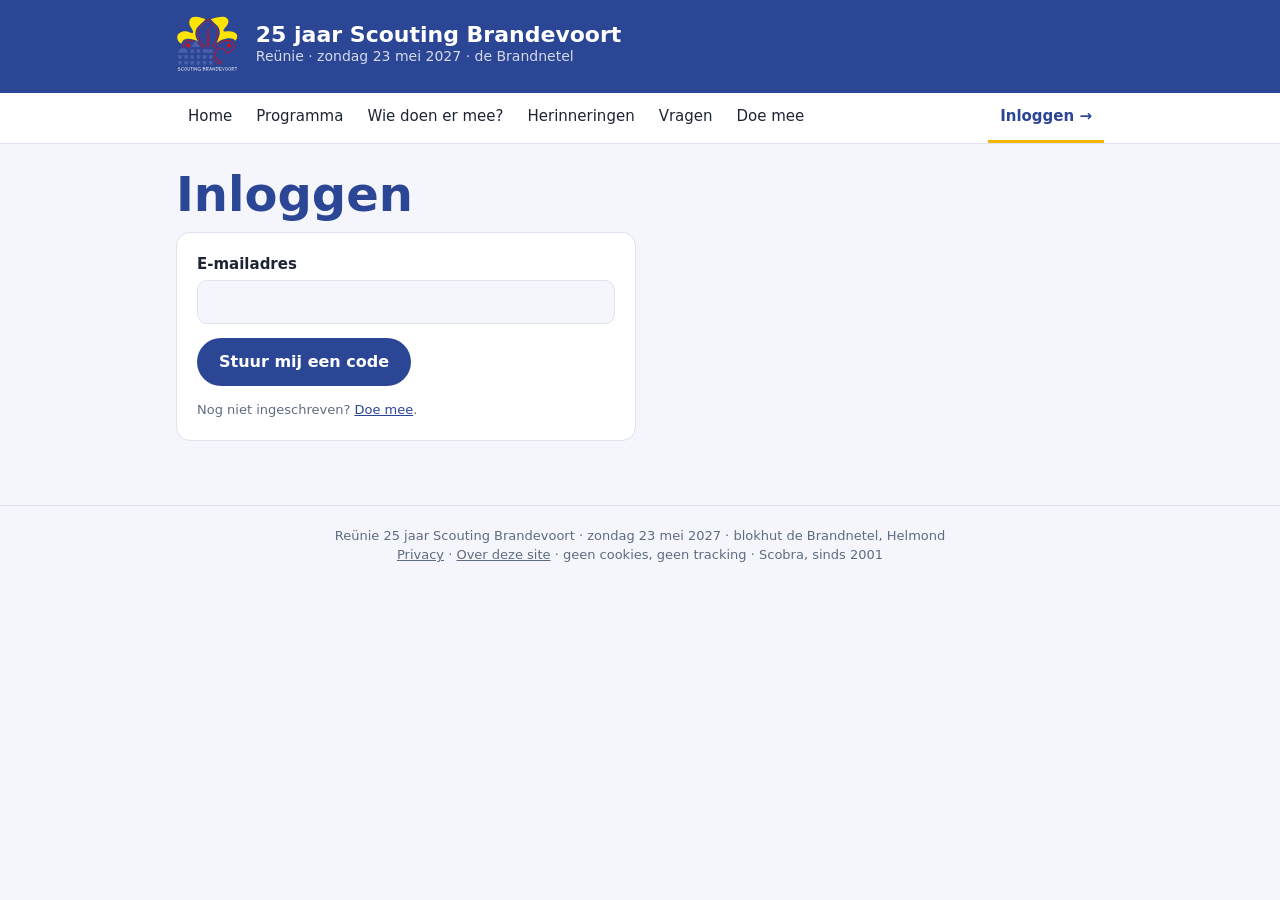
==== beheer.html @ cbaa6e2a "Ask 'Ben je erbij?' (ja/misschien/nee), visible only to the participant and the comité Participants " ====
<!DOCTYPE html>
<html lang="nl">
<head>
<meta charset="UTF-8">
<meta name="viewport" content="width=device-width, initial-scale=1">
<meta name="robots" content="noindex">
<title>Beheer · Reünie 25 jaar Scouting Brandevoort</title>
<link rel="stylesheet" href="theme.css">
</head>
<body>
<header id="kop"></header>
<main>
  <h1>Beheer</h1>
  <div class="seg tabs" id="tabs" hidden>
    <button type="button" data-tab="inschrijvingen" class="on">Inschrijvingen</button><button type="button" data-tab="beoordelen">Te beoordelen<span id="aantal-beoordelen"></span></button><button type="button" data-tab="overleg">Overleg<span id="aantal-hot"></span></button><button type="button" data-tab="comite">Comité</button>
  </div>
  <p class="muted" id="laden">Laden…</p>
  <div class="card narrow" id="geen" hidden>
    <p style="margin:0">Deze pagina is voor het reüniecomité. Hoor je daarbij en zie je dit toch? Vraag dan of je e-mailadres als beheerder is toegevoegd.</p>
  </div>
  <div id="inhoud" hidden>
    <div class="tegels" id="tegels"></div>
    <div class="filters">
      <input type="search" id="zoek" placeholder="Zoek op naam of e-mail" aria-label="Zoek op naam of e-mail">
      <select id="f-erbij" aria-label="Erbij?">
        <option value="">Erbij: iedereen</option><option value="ja">Erbij: ja</option><option value="misschien">Erbij: misschien</option><option value="nee">Erbij: helaas niet</option>
      </select>
      <select id="f-betaald" aria-label="Betaald">
        <option value="">Betaald of niet</option><option value="ja">Betaald</option><option value="nee">Nog niet betaald</option>
      </select>
      <label class="check"><input type="checkbox" id="f-nieuw"> Nieuw deze week</label>
      <button class="btn ghost" id="kopieer" type="button">Kopieer e-mailadressen</button>
      <button class="btn ghost" id="csv" type="button">Download CSV</button>
    </div>
    <p class="summary" id="telling"></p>
    <div class="scroll">
      <table class="lijst">
        <thead><tr><th>Naam en e-mail</th><th class="kol-sinds">Ingeschreven</th><th>Erbij?</th><th>Betaald</th></tr></thead>
        <tbody id="rijen"></tbody>
      </table>
    </div>
    <p class="muted" style="font-size:14px">Klik op een naam voor alle gegevens, ook wat iemand niet op "Wie doen er mee?" laat zien, en om iemand te verwijderen. E-mailadressen zijn alleen voor berichten van het comité. "Nieuw" = ingeschreven in de afgelopen 7 dagen. De filters zijn te combineren: zoeken, kopiëren en de CSV gebruiken de rijen die je ziet.<br>
      Een andere keuze bij "Erbij?" en een vinkje bij "Betaald" worden meteen opgeslagen. "Sinds" = wanneer de keuze voor het laatst veranderde. Het betaalvinkje staat alleen bij "ja" (en bij wie al betaald heeft). De deelnemer ziet beide op Mijn inschrijving; anderen zien alleen de aantallen.</p>
  </div>

  <div id="tab-beoordelen" hidden>
    <p style="margin-top:0">Nieuwe foto's en verhalen van Herinneringen, en wat iemand heeft gemeld. Pas na "Plaatsen" zien de deelnemers het. Wie iets instuurt, ziet tot die tijd alleen "binnenkort".</p>
    <div class="tegels" id="foto-tegels"></div>
    <p class="muted" id="beoordelen-laden">Laden…</p>
    <h2 style="margin:18px 0 6px">Foto's</h2>
    <div id="foto-beoordelen"></div>
    <h2 style="margin:22px 0 6px">Verhalen</h2>
    <div class="verhalen" id="beoordelen"></div>
  </div>

  <div id="tab-overleg" hidden>
    <p style="margin-top:0">Overleg binnen het comité, los of over een deelnemer, verhaal, foto of pagina. Alleen het comité ziet dit. Berichten worden niet gemaild: kijk hier af en toe, of let op het rode bolletje bij <b>hot</b>.</p>
    <div class="filters" style="margin-top:0">
      <div class="seg" id="ov-filter"></div>
      <button class="btn" type="button" id="ov-nieuw" style="padding:7px 16px;font-size:15px">+ Nieuw overleg</button>
    </div>
    <p class="summary" id="ov-over" hidden></p>
    <p class="muted" id="ov-laden">Laden…</p>
    <div class="ov-wrap" id="ov-wrap" hidden>
      <div class="ov-lijst" id="ov-lijst"></div>
      <section class="card gesprek" id="ov-gesprek"></section>
    </div>
  </div>

  <div id="tab-comite" hidden>
    <p id="comite-uitleg"></p>
    <p class="muted" id="comite-laden">Laden…</p>
    <div class="scroll">
      <table class="lijst">
        <thead><tr><th>E-mail</th><th>Rol</th><th>Toegevoegd</th><th class="alleen-hoofd"></th></tr></thead>
        <tbody id="comite-rijen"></tbody>
      </table>
    </div>
    <form class="card alleen-hoofd" id="comite-form" style="margin-top:14px" novalidate>
      <b>Iemand toevoegen aan het comité</b>
      <div class="toevoegen">
        <label>E-mailadres<input type="email" id="comite-email" placeholder="naam@voorbeeld.nl" autocomplete="off" required></label>
        <button class="btn" type="submit">Toevoegen als beheerder</button>
      </div>
      <p class="err" id="comite-fout" hidden></p>
      <small class="muted">Diegene logt in met dit adres en ziet daarna "Beheer" in het menu. Zelf inschrijven voor de reünie hoeft niet.</small>
    </form>

    <h2 style="margin-top:28px">Geblokkeerde adressen</h2>
    <p class="muted" style="font-size:14px;margin-top:-6px">Deze adressen kunnen zich niet opnieuw inschrijven. Blokkeren gaat via Verwijderen bij een inschrijving.</p>
    <div class="scroll">
      <table class="lijst">
        <thead><tr><th>E-mail</th><th>Reden</th><th>Geblokkeerd</th><th></th></tr></thead>
        <tbody id="blok-rijen"></tbody>
      </table>
    </div>

    <h2 style="margin-top:28px">Wie mag wat?</h2>
    <div class="scroll">
      <table class="lijst rechten">
        <thead><tr><th></th><th>Bezoeker</th><th>Deelnemer</th><th>Beheerder</th><th>Hoofd&shy;beheerder</th></tr></thead>
        <tbody>
          <tr><td>Programma, vragen en "Wie doen er mee?" bekijken</td><td class="ja">✓</td><td class="ja">✓</td><td class="ja">✓</td><td class="ja">✓</td></tr>
          <tr><td>Eigen inschrijving aanpassen of uitschrijven</td><td class="nee">–</td><td class="ja">✓</td><td class="ja">✓</td><td class="ja">✓</td></tr>
          <tr><td>Alle inschrijvingen met e-mail, CSV, adressen kopiëren</td><td class="nee">–</td><td class="nee">–</td><td class="ja">✓</td><td class="ja">✓</td></tr>
          <tr><td>Inschrijving verwijderen, adres blokkeren of deblokkeren</td><td class="nee">–</td><td class="nee">–</td><td class="ja">✓</td><td class="ja">✓</td></tr>
          <tr><td>Verhalen bij Herinneringen lezen en delen</td><td class="nee">–</td><td class="ja">✓</td><td class="ja">✓</td><td class="ja">✓</td></tr>
          <tr><td>Foto's bekijken en delen (max. 30 per persoon)</td><td class="nee">–</td><td class="ja">✓</td><td class="ja">✓</td><td class="ja">✓</td></tr>
          <tr><td>Foto's plaatsen of verwijderen</td><td class="nee">–</td><td class="nee">–</td><td class="ja">✓</td><td class="ja">✓</td></tr>
          <tr><td>Verhalen plaatsen, afwijzen, aanpassen of verwijderen</td><td class="nee">–</td><td class="nee">–</td><td class="ja">✓</td><td class="ja">✓</td></tr>
          <tr><td>Overleg binnen het comité</td><td class="nee">–</td><td class="nee">–</td><td class="ja">✓</td><td class="ja">✓</td></tr>
          <tr><td>Betalingen afvinken</td><td class="nee">–</td><td class="nee">–</td><td class="ja">✓</td><td class="ja">✓</td></tr>
          <tr><td>Beheerders toevoegen en weghalen</td><td class="nee">–</td><td class="nee">–</td><td class="nee">–</td><td class="ja">✓</td></tr>
        </tbody>
      </table>
    </div>
    <p class="muted" style="font-size:14px" id="comite-hoofd"></p>
  </div>
</main>

<dialog id="dlg" class="card dialoog">
  <form method="dialog" id="dlg-form">
    <h3 id="dlg-titel" style="margin:0 0 8px"></h3>
    <p id="dlg-tekst" style="margin:0 0 10px"></p>
    <label class="check"><input type="checkbox" id="dlg-blok" checked> Dit e-mailadres ook blokkeren, zodat het niet opnieuw kan inschrijven</label>
    <label style="margin-top:10px"><span>Reden <span class="muted" style="font-weight:400">(optioneel, alleen voor het comité)</span></span><input id="dlg-reden" maxlength="200" autocomplete="off"></label>
    <p class="err" id="dlg-fout" hidden></p>
    <div class="acties">
      <button class="btn ghost" value="nee" type="submit" formnovalidate>Annuleren</button>
      <button class="btn danger" value="ja" type="submit" id="dlg-ok">Verwijderen</button>
    </div>
  </form>
</dialog>
<footer id="voet"></footer>
<script src="reunie.js"></script>
<script src="data.js"></script>
<script src="nav.js"></script>
<script src="overleg.js"></script>
<script>
  if (!Data.ingelogd()) location.replace('inloggen.html');
  const E = Reunie.esc;
  let lijst = null, betalen = null, rol = null, comite = null, blokkades = null;
  const open = new Set();

  const volNaam = r => Reunie.naam({ voornaam: r.voornaam, bijnaam: r.bijnaam, achternaam: r.achternaam });
  const datum = d => d ? new Date(d + 'T12:00').toLocaleDateString('nl-NL', { day: 'numeric', month: 'short', year: 'numeric' }) : '';
  const takTekst = t => `${t.rol === 'leiding' && !Reunie.isRol(t.speltak) ? 'leiding ' : ''}${t.speltak} ${Reunie.periode(t.van, t.tot)}`;
  const TOON = { voornaam: 'voornaam', achternaam: 'achternaam', bijnaam: 'bijnaam', leeftijd: 'leeftijd', takken: 'speltakken' };

  function details(r) {
    const toont = Object.keys(TOON).filter(k => r.toon[k] && (k !== 'bijnaam' || r.bijnaam) && (k !== 'achternaam' || r.achternaam)).map(k => TOON[k]);
    return `<tr class="meer"><td colspan="4">
      Geboren in ${r.geboortejaar} (${Reunie.leeftijd(r.geboortejaar)} bij het jubileum in ${Reunie.jubileum()})<br>
      ${r.takken.length ? r.takken.map(t => E(takTekst(t))).join(' · ') : '<span class="muted">geen speltakken ingevuld</span>'}<br>
      <span class="muted">Op "Wie doen er mee?": ${toont.length ? toont.join(', ') : 'niets'}</span>
      <div class="acties" style="align-items:center">${Overleg.knop('deelnemer', r.id, volNaam(r), 'Overleg')}<button class="btn danger" type="button" data-verwijder="${E(r.id)}">Verwijderen…</button></div>
    </td></tr>`;
  }

  // Registered in the last 7 days.
  const isNieuw = r => {
    const d = r.sinds ? Date.now() - new Date(r.sinds + 'T00:00') : -1;
    return d >= 0 && d < 7 * 864e5;
  };

  // Rows matching the search box and all filters together.
  const ERBIJ = { ja: 'Ja', misschien: 'Misschien', nee: 'Helaas niet' };
  const filters = () => ({ q: $('zoek').value.trim().toLowerCase(), erbij: $('f-erbij').value, betaald: $('f-betaald').value, nieuw: $('f-nieuw').checked });
  function gefilterd() {
    const f = filters();
    return lijst.filter(r => (!f.q || `${volNaam(r)} ${r.email}`.toLowerCase().includes(f.q))
      && (!f.erbij || r.erbij === f.erbij)
      && (!f.betaald || (f.betaald === 'ja') === !!r.betaald)
      && (!f.nieuw || isNieuw(r)));
  }
  function zetFiltersTerug() { $('zoek').value = ''; $('f-erbij').value = ''; $('f-betaald').value = ''; $('f-nieuw').checked = false; }

  function toon() {
    const f = filters();
    const rijen = gefilterd();
    $('telling').innerHTML = f.q || f.erbij || f.betaald || f.nieuw ? `<b>${rijen.length}</b> van de ${lijst.length} gevonden` : '';
    $('rijen').innerHTML = rijen.map(r => `<tr>
        <td><button class="linkbtn" data-id="${E(r.id)}" aria-expanded="${open.has(r.id)}">${E(volNaam(r))}</button>${isNieuw(r) ? ' <span class="pill nieuw">nieuw</span>' : ''}<br><small class="muted mail">${E(r.email).replace('@', '@<wbr>')}</small><small class="muted klein-sinds">ingeschreven ${datum(r.sinds)}</small></td>
        <td class="kol-sinds">${datum(r.sinds)}</td>
        <td><select class="erbij-kies" data-erbij="${E(r.id)}" aria-label="Erbij? ${E(volNaam(r))}">${Object.entries(ERBIJ).map(([k, t]) => `<option value="${k}"${r.erbij === k ? ' selected' : ''}>${t}</option>`).join('')}</select>
          <br><small class="muted">sinds ${datum(r.erbij_sinds)}</small></td>
        <td>${r.erbij === 'ja' || r.betaald
          ? `<label class="check"><input type="checkbox" data-betaald="${E(r.id)}"${r.betaald ? ' checked' : ''}> ${r.betaald ? datum(r.betaald) : 'nee'}</label>`
          : '<span class="muted">–</span>'}</td>
      </tr>${open.has(r.id) ? details(r) : ''}`).join('')
      || '<tr><td colspan="4" class="muted">Niemand gevonden.</td></tr>';
  }

  function tegels() {
    const betaald = lijst.filter(r => r.betaald).length;
    const n = k => lijst.filter(r => r.erbij === k).length;
    $('tegels').innerHTML = `<div><span>Doen mee</span><strong>${lijst.length}</strong></div>
      <div><span>Erbij: ja</span><strong>${n('ja')}</strong></div>
      <div><span>Misschien</span><strong>${n('misschien')}</strong></div>
      <div><span>Helaas niet</span><strong>${n('nee')}</strong></div>
      <div><span>Betaald</span><strong>${betaald}</strong></div>
      <div><span>Ja, nog niet betaald</span><strong>${lijst.filter(r => r.erbij === 'ja' && !r.betaald).length}</strong></div>
      ${betalen ? `<div><span>Ontvangen (± ${Reunie.euro(betalen.bedrag)} p.p.)</span><strong>${Reunie.euro(betaald * betalen.bedrag)}</strong></div>` : ''}`;
  }

  $('zoek').addEventListener('input', toon);
  ['f-erbij', 'f-betaald', 'f-nieuw'].forEach(id => $(id).addEventListener('change', toon));
  $('rijen').addEventListener('change', async e => {
    const id = e.target.dataset.erbij;
    if (!id) return;
    const r = lijst.find(x => x.id === id);
    e.target.disabled = true;
    try { r.erbij_sinds = await Data.zetErbij(id, e.target.value); r.erbij = e.target.value; }
    catch (err) { alert('Opslaan lukte niet: ' + err.message); }
    tegels(); toon();
  });
  $('rijen').addEventListener('change', async e => {
    const id = e.target.dataset.betaald;
    if (!id) return;
    const r = lijst.find(x => x.id === id);
    e.target.disabled = true;
    try { r.betaald = await Data.zetBetaald(id, e.target.checked); }
    catch (err) { alert('Opslaan lukte niet: ' + err.message); }
    tegels(); toon();
  });
  $('rijen').addEventListener('click', e => {
    const id = e.target.closest('button[data-id]')?.dataset.id;
    if (!id) return;
    // One participant open at a time: opening another closes the previous one.
    const was = open.has(id);
    open.clear();
    if (!was) open.add(id);
    toon();
  });

  // E-mail addresses of the rows shown, ready to paste into the BCC field.
  $('kopieer').addEventListener('click', async () => {
    const adressen = gefilterd().map(r => r.email).filter(Boolean);
    const knop = $('kopieer'), tekst = knop.textContent;
    if (!adressen.length) { knop.textContent = 'Geen adressen'; }
    else {
      try {
        await navigator.clipboard.writeText(adressen.join(', '));
        knop.textContent = `${adressen.length} gekopieerd ✓`;
      } catch { prompt('Kopiëren lukte niet automatisch. Selecteer en kopieer:', adressen.join(', ')); }
    }
    setTimeout(() => { knop.textContent = tekst; }, 2500);
  });

  // Semicolons and a BOM, so Excel with Dutch settings opens it in columns with the right accents.
  $('csv').addEventListener('click', () => {
    const cel = v => `"${String(v ?? '').replace(/"/g, '""')}"`;
    const kop = ['Voornaam', 'Achternaam', 'Bijnaam', 'E-mail', 'Geboortejaar', 'Speltakken', 'Ingeschreven', 'Erbij', 'Erbij sinds', 'Betaald op'];
    const regels = gefilterd().map(r => [r.voornaam, r.achternaam, r.bijnaam, r.email, r.geboortejaar,
      r.takken.map(takTekst).join(', '), r.sinds, ERBIJ[r.erbij] || r.erbij, r.erbij_sinds || '', r.betaald || '']);
    const csv = '﻿' + [kop, ...regels].map(rij => rij.map(cel).join(';')).join('\r\n');
    const a = document.createElement('a');
    a.href = URL.createObjectURL(new Blob([csv], { type: 'text/csv;charset=utf-8' }));
    a.download = `reunie-inschrijvingen-${new Date().toLocaleDateString('sv')}.csv`;
    a.click();
    setTimeout(() => URL.revokeObjectURL(a.href), 1000);
  });

  // ---- remove (and block) a registration --------------------------------

  let teVerwijderen = null;
  $('rijen').addEventListener('click', e => {
    const id = e.target.closest('button[data-verwijder]')?.dataset.verwijder;
    if (!id) return;
    teVerwijderen = lijst.find(x => x.id === id);
    $('dlg-titel').textContent = `${volNaam(teVerwijderen)} verwijderen?`;
    $('dlg-tekst').textContent = `De inschrijving en de login van ${teVerwijderen.email} worden gewist. Dit kan niet ongedaan worden gemaakt.`;
    $('dlg-blok').checked = true; $('dlg-reden').value = ''; $('dlg-fout').hidden = true;
    $('dlg').showModal();
  });
  $('dlg-blok').addEventListener('change', () => { $('dlg-reden').disabled = !$('dlg-blok').checked; });
  $('dlg-form').addEventListener('submit', async e => {
    if (e.submitter?.value !== 'ja') return;          // Annuleren closes the dialog
    e.preventDefault();
    $('dlg-ok').disabled = true; $('dlg-fout').hidden = true;
    const blokkeer = $('dlg-blok').checked;
    try {
      await Data.verwijder(teVerwijderen.id, { blokkeer, reden: blokkeer ? $('dlg-reden').value : '' });
      lijst = lijst.filter(x => x !== teVerwijderen);
      open.delete(teVerwijderen.id);
      if (blokkeer) blokkades = null;
      $('dlg').close();
      tegels(); toon();
    } catch (err) { $('dlg-fout').textContent = err.message; $('dlg-fout').hidden = false; }
    $('dlg-ok').disabled = false;
  });

  // ---- tab Comité --------------------------------------------------------

  const hoofd = () => rol === 'hoofdbeheerder';

  function toonComite() {
    const ik = (Data.email() || '').toLowerCase();
    // Names of the hoofdbeheerders, from the list itself: "Peter Jansen" or "Peter Jansen en Bas Krom".
    const hoofden = comite.filter(c => c.rol === 'hoofdbeheerder').map(c => c.naam || c.email);
    const namen = hoofden.length > 1 ? `${hoofden.slice(0, -1).join(', ')} en ${hoofden.at(-1)}` : hoofden[0] || 'een hoofdbeheerder';
    $('comite-uitleg').textContent = 'Het reüniecomité ziet alle inschrijvingen met e-mailadres en houdt de betalingen bij. '
      + (hoofd() ? 'Als hoofdbeheerder kun je hier mensen aan het comité toevoegen of eraf halen.'
                 : `Iemand toevoegen of weghalen? Vraag het ${namen}.`);
    $('comite-hoofd').textContent = `${hoofden.length > 1 ? 'Hoofdbeheerders' : 'Hoofdbeheerder'}: ${namen}. `
      + 'Nieuwe hoofdbeheerders worden aangewezen in Supabase, waar ook alles direct in de database te zien en te wijzigen is.';
    document.querySelectorAll('#tab-comite .alleen-hoofd').forEach(el => { el.hidden = !hoofd(); });
    $('comite-rijen').innerHTML = comite.map(c => {
      const jij = c.email.toLowerCase() === ik;
      const actie = jij ? '<small class="muted">jij</small>'
        : c.rol === 'beheerder' ? `<button class="linkbtn" type="button" data-weg="${E(c.email)}">Weghalen</button>`
        : '<small class="muted">alleen via Supabase</small>';
      return `<tr>
        <td>${E(c.email)}<br><small class="muted">${c.naam ? E(c.naam) : 'nog niet ingeschreven'}</small></td>
        <td><span class="pill${c.rol === 'hoofdbeheerder' ? ' hoofd' : ''}">${E(c.rol)}</span></td>
        <td>${datum(c.toegevoegd_op)}<br><small class="muted">${c.toegevoegd_door ? 'door ' + E(c.toegevoegd_door) : 'via Supabase'}</small></td>
        ${hoofd() ? `<td>${actie}</td>` : ''}
      </tr>`;
    }).join('');
  }

  function toonBlokkades() {
    $('blok-rijen').innerHTML = blokkades.map(g => `<tr>
        <td>${E(g.email)}</td><td>${g.reden ? E(g.reden) : '<span class="muted">–</span>'}</td>
        <td>${datum(g.op)}${g.door ? `<br><small class="muted">door ${E(g.door)}</small>` : ''}</td>
        <td><button class="linkbtn" type="button" data-deblok="${E(g.email)}">Deblokkeren</button></td>
      </tr>`).join('') || '<tr><td colspan="4" class="muted">Geen geblokkeerde adressen.</td></tr>';
  }

  async function laadComite() {
    try { [comite, blokkades] = await Promise.all([Data.comite(), Data.geblokkeerde()]); }
    catch (e) { $('comite-laden').textContent = e.message; return; }
    $('comite-laden').hidden = true;
    toonComite();
    toonBlokkades();
  }

  $('blok-rijen').addEventListener('click', async e => {
    const adres = e.target.closest('button[data-deblok]')?.dataset.deblok;
    if (!adres || !confirm(`${adres} deblokkeren? Dit adres kan zich dan weer inschrijven.`)) return;
    e.target.disabled = true;
    try { await Data.deblokkeer(adres); blokkades = blokkades.filter(g => g.email !== adres); toonBlokkades(); }
    catch (err) { alert('Deblokkeren lukte niet: ' + err.message); e.target.disabled = false; }
  });

  $('comite-form').addEventListener('submit', async e => {
    e.preventDefault();
    const knop = e.target.querySelector('button'), adres = $('comite-email').value.trim();
    $('comite-fout').hidden = true;
    if (!adres) return;
    knop.disabled = true;
    try { await Data.comiteToevoegen(adres); $('comite-email').value = ''; await laadComite(); }
    catch (err) { $('comite-fout').textContent = err.message; $('comite-fout').hidden = false; }
    knop.disabled = false;
  });
  $('comite-rijen').addEventListener('click', async e => {
    const adres = e.target.closest('button[data-weg]')?.dataset.weg;
    if (!adres || !confirm(`${adres} uit het comité halen? Diegene ziet dan geen Beheer meer.`)) return;
    e.target.disabled = true;
    try { await Data.comiteWeghalen(adres); await laadComite(); }
    catch (err) { alert('Weghalen lukte niet: ' + err.message); e.target.disabled = false; }
  });

  // ---- tab Te beoordelen (stories) ----------------------------------------

  let beoordeling = null, fotoBeoordeling = [];
  const alineas = t => t.split(/\n\s*\n/).map(p => `<p>${E(p.trim()).replace(/\n/g, '<br>')}</p>`).join('');

  function verhaalKaart(v) {
    const chips = [v.speltak, v.jaar].filter(Boolean).map(c => `<span class="chip">${E(c)}</span>`).join('');
    const gemeld = v.status === 'gemeld';
    return `<article class="verhaal" data-id="${E(v.id)}">
      <h3>${E(v.titel)}${gemeld ? ' <span class="pill wacht">gemeld</span>' : ''}</h3>
      <div class="meta">${chips} van ${E(v.auteur_naam || 'onbekend')} · ingestuurd ${datum(String(v.aangemaakt).slice(0, 10))} · naam tonen: ${v.toon_naam ? 'ja' : 'nee'}</div>
      ${gemeld ? `<p class="note">Gemeld door ${E(v.gemeld_door || 'iemand')} op ${datum(v.gemeld_op)}${v.melding ? `: “${E(v.melding)}”` : ''}. Nu niet zichtbaar.</p>` : ''}
      ${alineas(v.tekst)}
      <div class="acties knoppen">
        <button class="btn" type="button" data-actie="plaatsen">${gemeld ? 'Weer tonen' : 'Plaatsen'}</button>
        <button class="btn ghost" type="button" data-actie="bewerk">Aanpassen</button>
        ${gemeld ? '<button class="btn danger" type="button" data-actie="verwijderen">Verwijderen</button>'
                 : '<button class="btn danger" type="button" data-actie="afwijs">Afwijzen…</button>'}
        ${Overleg.knop('verhaal', v.id, v.titel)}
      </div>
      <div class="paneel bewerk" hidden>
        <label>Titel<input class="b-titel" maxlength="80" value="${E(v.titel)}"></label>
        <label style="margin-top:8px">Verhaal<textarea class="b-tekst" maxlength="3000">${E(v.tekst)}</textarea></label>
        <div class="acties"><button class="btn ghost" type="button" data-actie="terug">Annuleren</button><button class="btn" type="button" data-actie="aanpassen">Opslaan</button></div>
      </div>
      <div class="paneel afwijs" hidden>
        <label><span>Korte toelichting voor de schrijver <span class="muted" style="font-weight:400">(optioneel, alleen de schrijver ziet dit)</span></span>
          <textarea class="b-notitie" maxlength="500" style="min-height:80px"></textarea></label>
        <div class="acties"><button class="btn ghost" type="button" data-actie="terug">Annuleren</button><button class="btn danger" type="button" data-actie="afwijzen">Afwijzen</button></div>
      </div>
    </article>`;
  }

  const fotoTegel = (f, urls) => `<div class="tegel" data-foto="${E(f.id)}">
      <a href="${E(urls[f.pad + '.jpg'] || '#')}" target="_blank" rel="noopener"><img src="${E(urls[f.pad + '-klein.jpg'] || '')}" alt="${E(f.titel)}" loading="lazy"></a>
      <span class="onder"><b>${f.titel ? E(f.titel) : '<span class="muted" style="font-weight:400">(geen titel)</span>'}</b></span>
      <span class="knoppen">${f.status === 'gemeld'
        ? '<button class="btn ghost" type="button" data-factie="plaatsen">Weer tonen</button><button class="btn danger" type="button" data-factie="verwijderen">Verwijderen</button>'
        : '<button class="btn" type="button" data-factie="plaatsen">Plaatsen</button><button class="btn danger" type="button" data-factie="verwijderen">Afwijzen</button>'}${Overleg.knop('foto', f.id, f.titel || 'zonder titel')}</span>
    </div>`;

  // New photos grouped per upload; reported photos one by one with the reason.
  function toonFotoBeoordelen(urls) {
    const groepen = new Map();
    for (const f of fotoBeoordeling.filter(f => f.status === 'nieuw')) {
      if (!groepen.has(f.groep)) groepen.set(f.groep, []);
      groepen.get(f.groep).push(f);
    }
    const nieuw = [...groepen.values()].map(g => {
      const f = g[0], wat = [f.speltak, f.jaar].filter(Boolean).join(' ');
      return `<p class="muted groepkop">${g.length} ${g.length === 1 ? 'nieuwe foto' : "nieuwe foto's"} van ${E(f.auteur_naam || 'onbekend')} · ingestuurd ${datum(String(f.aangemaakt).slice(0, 10))}${wat ? ' · ' + E(wat) : ''} · naam tonen: ${f.toon_naam ? 'ja' : 'nee'}
        ${g.length > 1 ? `<button class="btn" type="button" data-alle="${E(g.map(x => x.id).join(','))}">Alle ${g.length} plaatsen</button>` : ''}</p>
        <div class="fotogrid beoordeel">${g.map(x => fotoTegel(x, urls)).join('')}</div>`;
    }).join('');
    const gemeld = fotoBeoordeling.filter(f => f.status === 'gemeld').map(f => `<p class="muted groepkop"><span class="pill wacht">gemeld</span>
        door ${E(f.gemeld_door || 'iemand')} op ${datum(f.gemeld_op)}${f.melding ? `: “${E(f.melding)}”` : ''} · foto van ${E(f.auteur_naam || 'onbekend')} · nu niet zichtbaar</p>
        <div class="fotogrid beoordeel">${fotoTegel(f, urls)}</div>`).join('');
    $('foto-beoordelen').innerHTML = nieuw + gemeld || '<p class="muted" style="margin:0">Geen foto\'s om te beoordelen.</p>';
  }

  function toonBeoordelen() {
    const n = beoordeling.length + fotoBeoordeling.length;
    $('aantal-beoordelen').innerHTML = n ? `<span class="vlag">${n}</span>` : '';
    $('beoordelen').innerHTML = beoordeling.map(verhaalKaart).join('')
      || '<p class="muted" style="margin:0">Geen verhalen om te beoordelen.</p>';
  }

  async function laadBeoordelen() {
    await Overleg.klaar;            // the overleg buttons on the cards
    try {
      [beoordeling, fotoBeoordeling] = await Promise.all([Data.teBeoordelen(), Data.fotosTeBeoordelen()]);
      toonBeoordelen();
      const [urls, opslag] = await Promise.all([
        Data.fotoUrls(fotoBeoordeling.flatMap(f => [f.pad + '-klein.jpg', f.pad + '.jpg'])), Data.fotoOpslag()]);
      toonFotoBeoordelen(urls);
      const mb = opslag.bytes / 1048576;
      $('foto-tegels').innerHTML = `<div><span>Foto's geplaatst</span><strong>${opslag.geplaatst}</strong></div>
        <div><span>Opslag foto's</span><strong>${mb < 10 ? mb.toFixed(1) : Math.round(mb)} MB</strong><span>van 1 GB (± 2.500 foto's)</span></div>`;
    } catch (e) { $('beoordelen-laden').textContent = e.message; $('beoordelen-laden').hidden = false; return; }
    $('beoordelen-laden').hidden = true;
  }

  $('foto-beoordelen').addEventListener('click', async e => {
    const b = e.target.closest('button');
    if (!b) return;
    const ids = b.dataset.alle ? b.dataset.alle.split(',') : [b.closest('[data-foto]')?.dataset.foto];
    const actie = b.dataset.alle ? 'plaatsen' : b.dataset.factie;
    if (!ids[0] || !actie) return;
    if (actie === 'verwijderen' && !confirm('Deze foto verwijderen? De foto wordt definitief gewist.')) return;
    b.disabled = true;
    try { for (const id of ids) await Data.beoordeelFoto(id, actie); await laadBeoordelen(); }
    catch (err) { alert('Dat lukte niet: ' + err.message); b.disabled = false; }
  });

  $('beoordelen').addEventListener('click', async e => {
    const b = e.target.closest('button[data-actie]');
    if (!b) return;
    const kaart = b.closest('article'), id = kaart.dataset.id, actie = b.dataset.actie;
    const paneel = naam => {
      kaart.querySelector('.knoppen').hidden = !!naam;
      kaart.querySelector('.bewerk').hidden = naam !== 'bewerk';
      kaart.querySelector('.afwijs').hidden = naam !== 'afwijs';
    };
    if (actie === 'bewerk' || actie === 'afwijs') return paneel(actie);
    if (actie === 'terug') return paneel(null);
    if (actie === 'verwijderen' && !confirm('Dit verhaal definitief verwijderen?')) return;
    const extra = actie === 'afwijzen' ? { notitie: kaart.querySelector('.b-notitie').value }
      : actie === 'aanpassen' ? { titel: kaart.querySelector('.b-titel').value.trim(), tekst: kaart.querySelector('.b-tekst').value.trim() } : {};
    if (actie === 'aanpassen' && (!extra.titel || !extra.tekst)) { alert('Titel en verhaal mogen niet leeg zijn.'); return; }
    b.disabled = true;
    try { await Data.beoordeel(id, actie, extra); await laadBeoordelen(); }
    catch (err) { alert('Dat lukte niet: ' + err.message); b.disabled = false; }
  });

  // ---- tab Overleg -----------------------------------------------------------

  // Seen per conversation (this browser): { id: time of the last message you saw }.
  const GEZIEN = 'reunie25.overleg.gezien';
  const gezien = () => { try { return JSON.parse(localStorage.getItem(GEZIEN)) || {}; } catch { return {}; } };
  const zetGezien = g => {
    const z = gezien(), t = g.berichten.at(-1)?.aangemaakt || g.aangemaakt;
    z[g.id] = t;
    try { localStorage.setItem(GEZIEN, JSON.stringify(z)); } catch {}
  };
  // New for you: a message by someone else after the last one you saw.
  const ongelezen = g => {
    const z = gezien()[g.id];
    return g.berichten.some(b => !b.eigen && !b.systeem && (!z || b.aangemaakt > z));
  };
  const VOLGORDE = { hot: 0, open: 1, done: 2 };
  const FILTERS = [['niet-af', 'Niet af', g => g.status !== 'done'], ['hot', 'Hot', g => g.status === 'hot'],
                   ['done', 'Done', g => g.status === 'done'], ['alles', 'Alles', () => true]];
  let gekozen = null, ovFilter = 'niet-af';
  // Only the conversations about one item (link "2 gesprekken" next to it): beheer.html?over=foto:<id>
  let over = (() => {
    const v = new URLSearchParams(location.search).get('over'), i = v ? v.indexOf(':') : -1;
    return i > 0 ? { soort: v.slice(0, i), ref: v.slice(i + 1) } : null;
  })();
  const hoort = g => !over || (g.soort === over.soort && g.ref === over.ref);

  const tijd = t => {
    const d = new Date(t), vandaag = new Date().toDateString() === d.toDateString();
    return vandaag ? d.toLocaleTimeString('nl-NL', { hour: '2-digit', minute: '2-digit' })
      : d.toLocaleDateString('nl-NL', { day: 'numeric', month: 'short' }) + (d.getFullYear() !== new Date().getFullYear() ? ' ' + d.getFullYear() : '');
  };
  const tijdLang = t => new Date(t).toLocaleString('nl-NL', { day: 'numeric', month: 'short', hour: '2-digit', minute: '2-digit' });

  function toonHot() {
    const n = Overleg.lijst().filter(g => g.status === 'hot').length;
    $('aantal-hot').innerHTML = n ? `<span class="vlag hot" title="${n} op hot">${n}</span>` : '';
  }

  // Subject of a conversation, as a link to the item (a participant opens in this page).
  function onderwerpLink(g) {
    const tekst = E(Overleg.onderwerp(g.soort, g.ref_naam));
    if (g.soort === 'deelnemer') {
      return lijst && !lijst.some(r => r.id === g.ref) ? `<span class="ond">${tekst} (verwijderd)</span>`
        : `<button type="button" class="ond" data-naar-deelnemer="${E(g.ref)}">${tekst} →</button>`;
    }
    const href = { verhaal: `herinneringen.html#verhaal-${g.ref}`, foto: `herinneringen.html#foto-${g.ref}`, pagina: g.ref }[g.soort];
    return href ? `<a class="ond" href="${E(href)}">${tekst} →</a>` : `<span class="ond">${tekst}</span>`;
  }

  function toonOverleg() {
    const alle = Overleg.lijst().filter(hoort);
    const eerste = alle[0];
    $('ov-over').hidden = !over;
    if (over) $('ov-over').innerHTML = `Alleen over: <span class="ond">${E(Overleg.onderwerp(over.soort, eerste?.ref_naam))}</span> · <button class="linkbtn" type="button" id="ov-over-weg">alles tonen</button>`;
    toonHot();
    $('ov-filter').innerHTML = FILTERS.map(([k, label, f]) =>
      `<button type="button" data-f="${k}" class="${k === ovFilter ? 'on' : ''}">${label} (${alle.filter(f).length})</button>`).join('');
    const rijen = alle.filter(FILTERS.find(f => f[0] === ovFilter)[2])
      .sort((a, b) => VOLGORDE[a.status] - VOLGORDE[b.status] || b.bijgewerkt.localeCompare(a.bijgewerkt));
    if (gekozen && !alle.some(g => g.id === gekozen)) gekozen = null;
    if (!gekozen && rijen.length && matchMedia('(min-width: 761px)').matches) gekozen = rijen[0].id;
    $('ov-lijst').innerHTML = rijen.map(g => {
      const laatst = [...g.berichten].reverse().find(b => !b.systeem);
      return `<button type="button" class="ov-item${g.id === gekozen ? ' on' : ''}" data-g="${E(g.id)}">
        <div class="t">${ongelezen(g) && g.id !== gekozen ? '<span class="ongelezen" title="Nieuw voor jou"></span>' : ''}${E(g.titel)}</div>
        <div class="laatst">${laatst ? `${E(laatst.eigen ? 'Jij' : laatst.auteur_naam || '?')}: ${E(laatst.tekst)}` : '<i>nog geen berichten</i>'}</div>
        <div class="rij2">${Overleg.status(g.status)}<span class="ond">${E(Overleg.onderwerp(g.soort, g.ref_naam))}</span>
          <span>· ${g.berichten.filter(b => !b.systeem).length} · ${tijd(g.bijgewerkt)}</span></div>
      </button>`;
    }).join('') || `<p class="muted" style="margin:0">${alle.length || over ? 'Niets in deze lijst.' : 'Nog geen overleg. Start er een met "+ Nieuw overleg", of met 💬 bij een deelnemer, verhaal, foto of pagina.'}</p>`;
    toonGesprek();
  }

  function toonGesprek() {
    const g = Overleg.lijst().find(x => x.id === gekozen);
    $('ov-gesprek').hidden = !g;
    if (!g) return;
    zetGezien(g);
    $('ov-gesprek').innerHTML = `<div class="kop">
        <div><h2>${E(g.titel)}</h2>${onderwerpLink(g)}
          <div class="muted" style="font-size:13px;margin-top:4px">Gestart door ${g.eigen ? 'jou' : E(g.auteur_naam || '?')}, ${tijdLang(g.aangemaakt)}${g.eigen || rol === 'hoofdbeheerder'
            ? ` · <button class="linkbtn" type="button" data-weg-gesprek="${E(g.id)}" style="font-size:13px">gesprek verwijderen</button>` : ''}</div></div>
        <div class="statusknop">${['hot', 'open', 'done'].map(s => `<button type="button" data-status="${s}" class="${g.status === s ? 'on' : ''}">${s[0].toUpperCase() + s.slice(1)}</button>`).join('')}</div>
      </div>
      <div class="berichten">${g.berichten.map(b => b.systeem
        ? `<div class="systeem">${E(b.eigen ? 'Jij' : b.auteur_naam || '?')} ${E(b.tekst.replace(/(hot|open|done)$/, '«$1»'))} · ${tijd(b.aangemaakt)}</div>`
        : `<div class="bericht${b.eigen ? ' mij' : ''}"><div class="wie"><span>${E(b.eigen ? 'Jij' : b.auteur_naam || '?')} · ${tijdLang(b.aangemaakt)}</span>${b.eigen ? `<button class="linkbtn" type="button" data-weg-bericht="${E(b.id)}">verwijderen</button>` : ''}</div>
            <p>${E(b.tekst).replace(/\n/g, '<br>')}</p></div>`).join('') || '<p class="muted" style="margin:0">Nog geen berichten.</p>'}</div>
      <form class="antwoord" id="ov-antwoord">
        <textarea id="ov-bericht" maxlength="1000" placeholder="Schrijf een bericht…" aria-label="Bericht"></textarea>
        <button class="btn" type="submit" style="padding:10px 18px">Stuur</button>
      </form>
      <p class="err" id="ov-fout" hidden></p>`;
    history.replaceState(null, '', '#overleg-' + g.id);
  }

  async function laadOverleg() {
    await Overleg.klaar;
    await Overleg.herlaad();
    $('ov-laden').hidden = true; $('ov-wrap').hidden = false;
    toonOverleg();
  }

  async function ovActie(fn, knop) {
    if (knop) knop.disabled = true;
    try { await fn(); await Overleg.herlaad(); toonOverleg(); }
    catch (err) { $('ov-fout').textContent = 'Dat lukte niet: ' + err.message; $('ov-fout').hidden = false; if (knop) knop.disabled = false; }
  }

  $('ov-over').addEventListener('click', e => {
    if (e.target.id !== 'ov-over-weg') return;
    over = null;
    history.replaceState(null, '', location.pathname + (gekozen ? '#overleg-' + gekozen : '#overleg'));
    toonOverleg();
  });
  $('ov-filter').addEventListener('click', e => {
    const b = e.target.closest('button[data-f]');
    if (b) { ovFilter = b.dataset.f; toonOverleg(); }
  });
  $('ov-lijst').addEventListener('click', e => {
    const b = e.target.closest('button[data-g]');
    if (!b) return;
    gekozen = b.dataset.g; toonOverleg();
    if (!matchMedia('(min-width: 761px)').matches) $('ov-gesprek').scrollIntoView({ behavior: 'smooth', block: 'start' });
  });
  $('ov-nieuw').addEventListener('click', () => Overleg.start());
  $('ov-gesprek').addEventListener('click', e => {
    const s = e.target.closest('button[data-status]'), weg = e.target.closest('button[data-weg-bericht]'), d = e.target.closest('button[data-naar-deelnemer]');
    const wegG = e.target.closest('button[data-weg-gesprek]');
    if (wegG) {
      const g = Overleg.lijst().find(x => x.id === wegG.dataset.wegGesprek), n = g.berichten.filter(b => !b.systeem).length;
      if (confirm(`"${g.titel}"${n ? ` met ${n === 1 ? 'het bericht' : `alle ${n} berichten`}` : ''} verwijderen? Dit kan niet ongedaan worden gemaakt.`)) {
        ovActie(async () => { await Data.verwijderOverleg(g.id); gekozen = null; }, wegG);
      }
    }
    if (s && !s.classList.contains('on')) ovActie(() => Data.zetOverlegStatus(gekozen, s.dataset.status), s);
    if (weg && confirm('Dit bericht verwijderen?')) ovActie(() => Data.verwijderBericht(weg.dataset.wegBericht), weg);
    if (d) {
      open.clear(); open.add(d.dataset.naarDeelnemer); zetFiltersTerug();
      tab('inschrijvingen'); toon();
      document.querySelector(`button[data-id="${CSS.escape(d.dataset.naarDeelnemer)}"]`)?.scrollIntoView({ block: 'center' });
    }
  });
  $('ov-gesprek').addEventListener('submit', e => {
    e.preventDefault();
    const tekst = $('ov-bericht').value.trim();
    if (tekst) ovActie(() => Data.stuurBericht(gekozen, tekst), e.target.querySelector('button'));
  });
  $('ov-gesprek').addEventListener('keydown', e => {   // Cmd/Ctrl+Enter sends
    if (e.target.id === 'ov-bericht' && e.key === 'Enter' && (e.metaKey || e.ctrlKey)) $('ov-antwoord').requestSubmit();
  });
  // A link to another conversation on this page (e.g. after "Nieuw overleg").
  addEventListener('hashchange', () => {
    const m = location.hash.match(/^#overleg-([\w-]+)$/);
    if (m) { gekozen = m[1]; ovFilter = 'alles'; tab('overleg'); }
  });

  // ---- tabs (remembered in the address: beheer.html#beoordelen, #comite) ----

  let huidig = 'inschrijvingen';
  function tab(naam) {
    huidig = naam;
    $('inhoud').hidden = naam !== 'inschrijvingen' || !lijst;
    $('laden').hidden = naam !== 'inschrijvingen' || !!lijst;
    $('tab-beoordelen').hidden = naam !== 'beoordelen';
    $('tab-comite').hidden = naam !== 'comite';
    $('tab-overleg').hidden = naam !== 'overleg';
    document.querySelectorAll('#tabs button').forEach(b => b.classList.toggle('on', b.dataset.tab === naam));
    history.replaceState(null, '', naam === 'inschrijvingen' ? location.pathname
      : naam === 'overleg' && gekozen ? '#overleg-' + gekozen : '#' + naam);
    if (naam === 'comite' && (!comite || !blokkades)) laadComite();
    if (naam === 'beoordelen') laadBeoordelen();
    if (naam === 'overleg') laadOverleg();
  }
  $('tabs').addEventListener('click', e => { const b = e.target.closest('button[data-tab]'); if (b) tab(b.dataset.tab); });

  (async () => {
    await Reunie.laadSpeltakken();
    rol = await Data.rol();
    if (!rol) { $('laden').hidden = true; $('geen').hidden = false; return; }
    $('tabs').hidden = false;
    Overleg.klaar.then(() => { toonHot(); if (lijst) toon(); });   // buttons in the details
    const m = location.hash.match(/^#overleg-([\w-]+)$/);
    if (m) { gekozen = m[1]; tab('overleg'); }
    else if (['#beoordelen', '#comite', '#overleg'].includes(location.hash)) tab(location.hash.slice(1));
    if (huidig !== 'beoordelen') laadBeoordelen();          // for the count on the tab
    betalen = await Reunie.laadBetalen();
    try { lijst = await Data.inschrijvingen(); }
    catch (e) { $('laden').textContent = e.message; return; }
    tegels();
    toon();
    if (huidig === 'inschrijvingen') tab('inschrijvingen');
  })();
</script>
</body>
</html>
---- theme.css ----
/* Reunie 25 jaar Scouting Brandevoort: shared styles.
   Colors follow scoutingbrandevoort.nl (navy) and the logo (yellow, red). */
:root {
  --bg: #f4f6fb; --card: #ffffff; --ink: #1d2433; --muted: #5f6b80;
  --brand: #2c4696; --accent: #f2b705; --red: #d22f27; --line: #dde3ef;
  --chip: #e7ecf7; --head: #2c4696; --radius: 14px;
  --pijl: url("data:image/svg+xml,%3Csvg xmlns='http://www.w3.org/2000/svg' width='12' height='8'%3E%3Cpath d='M1 1.5l5 5 5-5' fill='none' stroke='%235f6b80' stroke-width='1.8' stroke-linecap='round' stroke-linejoin='round'/%3E%3C/svg%3E");
}
@media (prefers-color-scheme: dark) {
  :root {
    --bg: #11151f; --card: #1a2030; --ink: #e8ecf5; --muted: #98a2b8;
    --brand: #8ea8ec; --red: #f0665e; --line: #2a3247; --chip: #222b40; --head: #1f3270;
    --pijl: url("data:image/svg+xml,%3Csvg xmlns='http://www.w3.org/2000/svg' width='12' height='8'%3E%3Cpath d='M1 1.5l5 5 5-5' fill='none' stroke='%2398a2b8' stroke-width='1.8' stroke-linecap='round' stroke-linejoin='round'/%3E%3C/svg%3E");
  }
}
* { box-sizing: border-box; }
[hidden] { display: none !important; }
body { margin: 0; font-family: system-ui, -apple-system, "Segoe UI", sans-serif; background: var(--bg); color: var(--ink); line-height: 1.5; }
a { color: var(--brand); }

/* header + nav (rendered by nav.js): blue band with logo and title, light menu strip below */
.demo { background: var(--accent); color: #1d2433; text-align: center; font-size: 13px; padding: 6px 16px; }
.band { background: var(--head); color: #fff; }
.band .in { max-width: 960px; margin: 0 auto; padding: 14px 16px; }
.brand { display: inline-flex; align-items: center; gap: 14px; color: #fff; text-decoration: none; }
.brand img { height: 58px; width: auto; }
.brand .t { font-weight: 800; font-size: 22px; line-height: 1.15; }
.brand .t small { display: block; font-weight: 500; font-size: 14px; color: rgba(255,255,255,.8); }
.strip { position: sticky; top: 0; z-index: 5; background: var(--card); border-bottom: 1px solid var(--line); }
.strip .in { max-width: 960px; margin: 0 auto; padding: 0 16px; display: flex; }
.strip nav { display: flex; flex: 1; min-width: 0; }
.strip a { color: var(--ink); text-decoration: none; font-size: 15px; padding: 12px 12px; border-bottom: 3px solid transparent; white-space: nowrap; }
.strip a:hover { color: var(--brand); }
.strip a.on { color: var(--brand); font-weight: 700; border-bottom-color: var(--accent); }
.strip a.cta { flex: none; color: var(--brand); font-weight: 700; }
.strip .kort { display: none; }

main { max-width: 960px; margin: 0 auto; padding: 24px 16px 64px; }
h1 { font-size: clamp(30px, 6vw, 48px); line-height: 1.1; margin: 0 0 12px; color: var(--brand); }
h2 { margin: 0 0 12px; color: var(--brand); }
h3.sub { margin: 24px 0 4px; font-size: 16px; color: var(--brand); }
.muted { color: var(--muted); }
small.muted { font-size: 13px; }
.card { background: var(--card); border: 1px solid var(--line); border-radius: var(--radius); padding: 20px; }
.narrow { max-width: 460px; }
.row { display: flex; gap: 10px; flex-wrap: wrap; align-items: center; }
.pill { display: inline-block; background: var(--chip); color: var(--brand); border-radius: 999px; padding: 2px 10px; font-size: 13px; font-weight: 600; }
.note { border-left: 3px solid var(--accent); padding: 8px 12px; background: var(--card); border-radius: 0 10px 10px 0; font-size: 14px; }
.err { border-left: 3px solid var(--red); padding: 8px 12px; background: var(--card); border-radius: 0 10px 10px 0; font-size: 14px; color: var(--red); }
.split { display: grid; grid-template-columns: 1.4fr 1fr; gap: 20px; align-items: start; }
.sticky { position: sticky; top: 64px; }
.grid3 { display: grid; grid-template-columns: repeat(3, 1fr); gap: 16px; margin-top: 20px; }
.grid3 a.card { text-decoration: none; color: inherit; }
.grid3 a.card:hover { border-color: var(--brand); }

/* buttons */
.btn { display: inline-block; background: var(--brand); color: #fff; border: 0; border-radius: 999px; padding: 12px 22px; font: inherit; font-size: 16px; font-weight: 600; text-decoration: none; cursor: pointer; }
.btn.ghost { background: transparent; color: var(--brand); border: 1px solid var(--brand); }
.btn.danger { background: transparent; color: var(--red); border: 1px solid var(--red); }
.btn:disabled { opacity: .5; cursor: default; }
.linkbtn { font: inherit; background: none; border: 0; color: var(--brand); text-decoration: underline; cursor: pointer; padding: 0; }

/* forms */
form { display: grid; gap: 14px; }
label { font-weight: 600; font-size: 15px; display: grid; gap: 4px; }
input, select { font: inherit; padding: 10px 12px; border-radius: 10px; border: 1px solid var(--line); background: var(--bg); color: var(--ink); width: 100%; }
input[readonly] { opacity: .7; }
/* Drop-down lists get the same look as the text fields; Safari otherwise draws its own glossy one. */
select { -webkit-appearance: none; appearance: none; padding-right: 34px; cursor: pointer;
         background-image: var(--pijl); background-repeat: no-repeat; background-position: right 12px center; background-size: 12px 8px; }
select:disabled { cursor: default; opacity: .6; }
.two { display: grid; grid-template-columns: 1fr 1fr; gap: 14px; }
fieldset { border: 1px solid var(--line); border-radius: 12px; padding: 12px 14px; margin: 0; }
legend { font-weight: 600; padding: 0 6px; }
.check { display: flex; align-items: center; gap: 8px; font-weight: 400; }
.check input { width: auto; }
.code { font-size: 28px; letter-spacing: .3em; text-align: center; max-width: 220px; }

/* speltak picker */
.takken { display: grid; margin-top: 8px; }
.tak { display: grid; grid-template-columns: 1fr auto; gap: 10px; align-items: center; padding: 7px 0; border-top: 1px solid var(--line); }
.tak .check { font-weight: 600; }
.tak .age { color: var(--muted); font-weight: 400; font-size: 13px; }
.yrs { display: flex; align-items: center; gap: 6px; font-size: 14px; color: var(--muted); }
.yrs input { width: 78px; padding: 6px 8px; text-align: center; }
.yrs input:disabled { opacity: .45; }
.tak.off .yrs { opacity: .6; }

/* home */
.hero { display: grid; grid-template-columns: 1.3fr 1fr; gap: 20px; align-items: stretch; }
.hero .date { font-size: 20px; font-weight: 600; }
.hero .agenda { margin: -6px 0 0; font-size: 15px; }
.count { display: flex; gap: 10px; margin: 18px 0; }
.count div { background: var(--chip); border-radius: 12px; padding: 10px 14px; text-align: center; min-width: 72px; }
.count strong { display: block; font-size: 28px; color: var(--brand); }
.count span { font-size: 12px; color: var(--muted); }
.stat { font-size: 30px; font-weight: 700; color: var(--brand); line-height: 1.15; }
.stat b { font-size: 44px; }
.faces { display: flex; flex-wrap: wrap; gap: 6px; margin-top: 14px; }
.faces a { background: var(--chip); border-radius: 999px; padding: 4px 10px; font-size: 14px; color: inherit; text-decoration: none; }
.faces a:hover { background: color-mix(in srgb, var(--brand) 18%, var(--chip)); }
.faces a.zelf { background: var(--accent); color: #1d2433; font-weight: 700; }

/* person cards */
.people { display: grid; grid-template-columns: repeat(auto-fill, minmax(200px, 1fr)); gap: 12px; margin-top: 12px; }
.person { background: var(--card); border: 1px solid var(--line); border-radius: 12px; padding: 14px; }
.person .name { font-weight: 700; font-size: 17px; }
.person .meta { color: var(--muted); font-size: 14px; }
.person .tk { display: flex; flex-wrap: wrap; gap: 4px; margin-top: 6px; }
.person .tk span { background: var(--chip); border: 1px solid transparent; border-radius: 6px; padding: 1px 7px; font-size: 12.5px; }
.person .tk span.ld { background: transparent; border-color: var(--brand); color: var(--brand); }
.person .tk span.hit { background: var(--accent); color: #1d2433; border-color: var(--accent); }
.person.anon .name { color: var(--muted); font-style: italic; font-weight: 400; }

/* participants page */
.filters { display: flex; gap: 10px; flex-wrap: wrap; align-items: center; margin-top: 12px; }
.filters input { max-width: 220px; }
.filters select { width: auto; }
.filters .check { font-size: 15px; }
.lijst select.erbij-kies { width: auto; padding: 4px 30px 4px 8px; font-size: 14px; background-position: right 10px center; }
.seg { display: inline-flex; border: 1px solid var(--line); border-radius: 999px; overflow: hidden; }
.seg button { font: inherit; border: 0; background: transparent; color: var(--ink); padding: 7px 14px; cursor: pointer; }
.seg button.on { background: var(--brand); color: #fff; }
.summary { margin: 12px 0 0; font-size: 15px; }
.summary b { color: var(--brand); }
.scroll { overflow-x: auto; margin-top: 12px; border: 1px solid var(--line); border-radius: 12px; background: var(--card); }
table.ov { border-collapse: collapse; font-size: 14px; min-width: 100%; }
.ov th, .ov td { padding: 5px 8px; text-align: center; border-bottom: 1px solid var(--line); white-space: nowrap; }
.ov thead th { position: sticky; top: 0; background: var(--card); font-size: 12.5px; color: var(--muted); }
.ov th.y { text-align: left; color: var(--muted); font-weight: 600; }
.ov td button { font: inherit; font-weight: 700; width: 100%; min-width: 34px; border: 0; border-radius: 6px; padding: 3px 4px; cursor: pointer; color: var(--ink); }
.ov td button small { font-weight: 600; color: var(--brand); }
.ov td button:hover { outline: 2px solid var(--brand); }

/* payment block (mijn) */
.stack { display: grid; gap: 20px; }
.betaal .bedrag { font-size: 22px; font-weight: 700; color: var(--brand); margin: 0 0 6px; }
.betaal .zelf { font-size: 14px; color: var(--muted); margin: 14px 0 0; }
.betaal code { background: var(--chip); border-radius: 6px; padding: 1px 6px; font-size: 13.5px; color: var(--ink); }
.pill.wacht { background: #fdf0c2; color: #6b4e00; }
.pill.ok { background: #dcf1df; color: #1e6b2c; }
@media (prefers-color-scheme: dark) {
  .pill.wacht { background: #4a3a08; color: #f6d77a; }
  .pill.ok { background: #183d22; color: #9fdcaa; }
}

/* comité page (beheer) */
.tegels { display: grid; grid-template-columns: repeat(auto-fit, minmax(140px, 1fr)); gap: 10px; margin: 8px 0 4px; }
.tegels div { background: var(--chip); border-radius: 12px; padding: 10px 14px; }
.tegels span { display: block; font-size: 13px; color: var(--muted); }
.tegels strong { font-size: 26px; color: var(--brand); }
table.lijst { border-collapse: collapse; font-size: 14px; width: 100%; }
.lijst th, .lijst td { padding: 8px 10px; text-align: left; border-bottom: 1px solid var(--line); vertical-align: top; }
.lijst th { font-size: 12.5px; color: var(--muted); font-weight: 600; }
.lijst td .linkbtn { text-align: left; font-weight: 600; }
.lijst tr.meer td { background: var(--bg); font-size: 13.5px; }
.lijst .check { font-size: 14px; white-space: nowrap; }
.lijst .mail { overflow-wrap: anywhere; }
/* Phones: the registration date moves under the e-mail address, so the name gets room */
.lijst .klein-sinds { display: none; }
@media (max-width: 600px) {
  .lijst .kol-sinds { display: none; }
  .lijst .klein-sinds { display: block; }
}

/* text pages (programma, vragen, privacy) */
.prog { display: grid; grid-template-columns: auto 1fr; gap: 6px 18px; margin: 0; }
.prog dt { font-weight: 700; color: var(--brand); font-variant-numeric: tabular-nums; }
.prog dd { margin: 0; }
details { border-top: 1px solid var(--line); padding: 10px 0; }
details:first-child { border-top: 0; }
summary { font-weight: 600; cursor: pointer; }
details p { margin: 8px 0 0; }
.text p, .text li { max-width: 68ch; }

footer { border-top: 1px solid var(--line); text-align: center; padding: 20px 16px; font-size: 13px; color: var(--muted); }
footer a { color: inherit; }

@media (max-width: 720px) {
  .hero, .split, .grid3, .two { grid-template-columns: 1fr; }
  .brand img { height: 46px; }
  .brand .t { font-size: 19px; }
  .sticky { position: static; }
  .tak { grid-template-columns: 1fr; gap: 4px; }
}

/* Beheer: tabs, comité list and the rights table */
.tabs { margin: 0 0 16px; }
/* Phones: segmented buttons a bit smaller and on one line; tabs in rows of two, so all
   of them are visible and the page never scrolls sideways */
@media (max-width: 600px) {
  .seg { max-width: 100%; }
  .seg button { padding: 7px 10px; font-size: 15px; white-space: nowrap; }
  .seg.tabs { display: grid; grid-template-columns: 1fr 1fr; width: 100%; border-radius: 14px; }
  .seg.tabs .vlag { margin-left: 4px; }
}
.pill.hoofd { background: var(--brand); color: #fff; }
.toevoegen { display: flex; gap: 10px; flex-wrap: wrap; align-items: end; margin-top: 12px; }
.toevoegen label { flex: 1 1 220px; }
.rechten th:not(:first-child), .rechten td:not(:first-child) { text-align: center; }
.rechten .ja { color: #1e8a3a; font-weight: 700; }
.rechten .nee { color: var(--muted); }
.pill.nieuw { background: var(--accent); color: #1d2433; }
.acties { display: flex; gap: 8px; flex-wrap: wrap; justify-content: flex-end; margin-top: 12px; }
.lijst .acties { justify-content: flex-start; margin-top: 8px; }
.acties .btn { padding: 7px 14px; font-size: 14px; }
dialog.dialoog { max-width: min(520px, calc(100vw - 32px)); color: var(--ink); }
dialog.dialoog::backdrop { background: rgba(0, 0, 0, .45); }

/* Herinneringen: stories */
.kop2 { display: flex; justify-content: space-between; align-items: center; gap: 10px; flex-wrap: wrap; margin-top: 12px; }
.verhalen { display: grid; gap: 12px; margin-top: 12px; }
.verhaal { background: var(--card); border: 1px solid var(--line); border-radius: 12px; padding: 16px; }
.verhaal.eigen { border-style: dashed; }
.verhaal h3 { margin: 0 0 2px; font-size: 18px; }
.verhaal .meta { color: var(--muted); font-size: 13.5px; margin-bottom: 8px; }
.verhaal .chip { background: var(--chip); border-radius: 6px; padding: 1px 7px; font-size: 12.5px; color: var(--ink); margin-right: 4px; }
.verhaal p { margin: 0 0 8px; line-height: 1.55; overflow-wrap: anywhere; }
.verhaal .voet { display: flex; gap: 14px; flex-wrap: wrap; align-items: center; font-size: 13.5px; }
.linkbtn.zacht { color: var(--muted); }
.lege { text-align: center; padding: 28px 16px; }
.note.ok { border-left-color: #1e8a3a; }
textarea { font: inherit; padding: 10px 12px; border-radius: 10px; border: 1px solid var(--line); background: var(--bg); color: var(--ink); width: 100%; min-height: 160px; resize: vertical; }
.teller { text-align: right; font-size: 12.5px; color: var(--muted); }
.rij { display: flex; gap: 10px; flex-wrap: wrap; }
.rij label { flex: 1 1 180px; }
.verhaal .acties { justify-content: flex-start; }
.verhaal .paneel { margin-top: 10px; }

/* Herinneringen: photos */
.fotogrid { display: grid; grid-template-columns: repeat(auto-fill, minmax(150px, 1fr)); gap: 10px; margin-top: 12px; }
.tegel { position: relative; display: block; width: 100%; padding: 0; text-align: left; font: inherit; color: var(--ink); border-radius: 10px; overflow: hidden; background: var(--card); border: 1px solid var(--line); cursor: pointer; }
.tegel img { display: block; width: 100%; aspect-ratio: 4 / 3; object-fit: cover; background: var(--chip); }
.tegel .onder { display: block; padding: 6px 8px; font-size: 13px; }
.tegel .onder b { display: block; white-space: nowrap; overflow: hidden; text-overflow: ellipsis; }
.tegel .onder span { color: var(--muted); font-size: 12px; }
.tegel .label { position: absolute; top: 6px; left: 6px; }
.tegel.eigen { border-style: dashed; }
.tegel.eigen img { opacity: .8; }
.drop { display: grid; justify-items: center; gap: 4px; border: 2px dashed var(--line); border-radius: 12px; padding: 22px; text-align: center; font-weight: 400; cursor: pointer; }
.drop.over { border-color: var(--brand); background: var(--chip); }
.keuze { display: grid; grid-template-columns: 72px 1fr auto; gap: 10px; align-items: center; padding: 8px 0; border-top: 1px solid var(--line); }
.keuze .mini { width: 72px; aspect-ratio: 4 / 3; object-fit: cover; border-radius: 6px; background: var(--chip); }
.balk { height: 8px; background: var(--chip); border-radius: 99px; overflow: hidden; margin-top: 6px; }
.balk div { height: 100%; width: 0; background: var(--brand); transition: width .3s; }
dialog.lightbox { width: min(960px, calc(100vw - 24px)); max-height: calc(100vh - 24px); padding: 12px; border: 0; border-radius: 14px; background: #0d1220; color: #fff; }
dialog.lightbox::backdrop { background: rgba(0, 0, 0, .8); }
.lb-foto { position: relative; display: grid; place-items: center; }
.lb-foto img { max-width: 100%; max-height: calc(100vh - 140px); border-radius: 8px; }
.lb-pijl { position: absolute; top: 50%; transform: translateY(-50%); background: rgba(0, 0, 0, .45); color: #fff; border: 0; border-radius: 999px; width: 42px; height: 42px; font-size: 22px; cursor: pointer; }
.lb-pijl.l { left: 8px; } .lb-pijl.r { right: 8px; }
.lb-sluit { position: absolute; top: 6px; right: 10px; z-index: 1; background: none; border: 0; color: #fff; font-size: 28px; cursor: pointer; }
.lb-info { display: flex; justify-content: space-between; gap: 10px; flex-wrap: wrap; margin-top: 10px; font-size: 14px; }
.lb-info .chip { background: rgba(255, 255, 255, .12); border-radius: 6px; padding: 1px 7px; font-size: 12.5px; margin-right: 4px; }
.lb-info .zacht, .lb-info #lb-nr, .lb-info .linkbtn { color: #aab3c5; }
.lb-form { display: flex; flex-wrap: wrap; gap: 8px; align-items: center; }
.lb-form input { flex: 1 1 200px; width: auto; }
.lb-form select { flex: 0 1 auto; width: auto; }
.lb-form input, .lb-form select { padding: 6px 8px; font-size: 14px; }
.lb-form select { padding-right: 26px; background-position: right 8px center; }
.lb-form .btn { padding: 6px 14px; font-size: 14px; }
.lb-form .err { flex-basis: 100%; margin: 0; }
.lb-info > div:first-child { flex: 1 1 auto; }
.fotogrid.beoordeel .tegel { cursor: default; }
.fotogrid.beoordeel .knoppen { display: flex; gap: 6px; flex-wrap: wrap; padding: 0 8px 8px; }
.fotogrid.beoordeel .btn, .groepkop .btn { padding: 5px 10px; font-size: 13px; }
.groepkop { margin: 12px 0 0; font-size: 14px; display: flex; gap: 10px; align-items: center; flex-wrap: wrap; }

/* Menu on narrow screens: one row to swipe, the button on the right stays put */
@media (max-width: 760px) {
  .strip .in { padding: 0 0 0 6px; }
  .strip nav { overflow-x: auto; scrollbar-width: none; }
  .strip nav::-webkit-scrollbar { display: none; }
  .strip nav { --l: 0px; --r: 0px;
    -webkit-mask-image: linear-gradient(90deg, transparent, #000 var(--l), #000 calc(100% - var(--r)), transparent);
    mask-image: linear-gradient(90deg, transparent, #000 var(--l), #000 calc(100% - var(--r)), transparent); }
  .strip nav.terug { --l: 32px; }
  .strip nav.meer { --r: 48px; }
  .strip a { padding: 11px 9px; }
  .strip a.cta { border-left: 1px solid var(--line); padding: 11px 12px; }
  .strip .lang { display: none; }
  .strip .kort { display: inline; }
}

/* Your own card on "Wie doen er mee?" */
.person.zelf { border: 2px solid var(--accent); }
a.person { display: block; color: inherit; text-decoration: none; }
a.person:hover { background: color-mix(in srgb, var(--accent) 12%, var(--card)); }
.person .naar { margin-top: 8px; font-size: 14px; font-weight: 600; color: var(--brand); }

/* Card or story reached from a link on the home page */
.person, .verhaal { scroll-margin-top: 80px; }
.gevonden { animation: gevonden 2.4s ease-out; }
@keyframes gevonden { 0%, 40% { box-shadow: 0 0 0 4px var(--accent); } 100% { box-shadow: 0 0 0 4px transparent; } }
@media (prefers-reduced-motion: reduce) { .gevonden { animation: none; box-shadow: 0 0 0 3px var(--accent); } }

/* Home: the newest memories */
.nieuwst { margin-top: 20px; }
.nieuwst h2 { margin: 0 0 10px; }
.nieuwst a.card { display: block; text-decoration: none; color: inherit; overflow: hidden; }
.nieuwst a.card:hover { border-color: var(--brand); }
.nieuwst .soort { font-size: 13px; color: var(--muted); text-transform: uppercase; letter-spacing: .04em; margin: 0 0 6px; }
.nieuwst h3 { margin: 0 0 4px; font-size: 18px; }
.nieuwst .door { color: var(--muted); font-size: 13.5px; margin: 0 0 8px; }
.nieuwst .kort { margin: 0 0 8px; line-height: 1.55; overflow-wrap: anywhere; }
.nieuwst .verder { color: var(--brand); font-weight: 600; font-size: 14px; }
.nieuwst .foto { display: grid; grid-template-columns: 160px 1fr; gap: 14px; align-items: start; }
.nieuwst .foto img { width: 100%; aspect-ratio: 4 / 3; object-fit: cover; border-radius: 8px; background: var(--chip); }
@media (max-width: 480px) { .nieuwst .foto { grid-template-columns: 1fr; } }
.pill.jij { background: var(--accent); color: #1d2433; font-size: 12px; padding: 1px 8px; vertical-align: 2px; }

/* Comité: number badges (menu "Beheer", tabs) */
.vlag { display: inline-block; min-width: 18px; height: 18px; line-height: 18px; text-align: center; border-radius: 9px;
        background: var(--accent); color: #1d2433; font-size: 11.5px; font-weight: 700; padding: 0 5px; margin-left: 6px; vertical-align: 1px; }
.vlag.hot { background: var(--red); color: #fff; }

/* Overleg: status, subject, buttons next to items */
.st { display: inline-block; border-radius: 999px; padding: 1px 9px; font-size: 12px; font-weight: 700; }
.st.hot { background: #ffd9d6; color: #9b1c14; }
.st.open { background: var(--chip); color: var(--brand); }
.st.done { background: #dcf1df; color: #1e6b2c; }
/* Subject label: wraps like text, so a long photo title never widens a window or column */
.ond { display: inline-block; max-width: 100%; overflow-wrap: anywhere; background: var(--chip); border-radius: 6px; padding: 1px 7px; font-size: 12.5px; color: var(--ink); text-decoration: none; text-align: left; }
a.ond:hover, button.ond:hover { text-decoration: underline; }
button.ond { font: inherit; font-size: 12.5px; border: 0; cursor: pointer; }
.praat { display: inline-flex; gap: 5px; align-items: center; font: inherit; font-size: 13px; color: var(--brand); background: transparent;
         border: 1px dashed var(--brand); border-radius: 999px; padding: 2px 10px; cursor: pointer; text-decoration: none; white-space: nowrap; }
.praat .st { font-size: 11px; padding: 0 7px; }
.praat-groep { display: inline-flex; gap: 4px; align-items: center; }
.praat.plus { padding: 2px 9px; font-weight: 700; }
.paginavoet { max-width: 960px; margin: -36px auto 0; padding: 0 16px 20px; font-size: 13.5px; color: var(--muted);
              display: flex; gap: 10px; align-items: center; justify-content: center; flex-wrap: wrap; }

/* Overleg tab on Beheer: list + conversation */
.ov-wrap { display: grid; grid-template-columns: 340px minmax(0, 1fr); gap: 16px; align-items: start; margin-top: 14px; }
@media (max-width: 760px) { .ov-wrap { grid-template-columns: minmax(0, 1fr); } }
/* minmax(0, …): long titles and messages must not stretch the columns */
.ov-lijst { display: grid; grid-template-columns: minmax(0, 1fr); gap: 8px; }
.ov-item { display: block; width: 100%; text-align: left; font: inherit; color: var(--ink); background: var(--card);
           border: 1px solid var(--line); border-radius: 12px; padding: 10px 12px; cursor: pointer; }
.ov-item.on { border-color: var(--brand); box-shadow: 0 0 0 1px var(--brand); }
.ov-item .t { font-weight: 700; display: flex; gap: 6px; align-items: center; }
.ov-item .ongelezen { width: 8px; height: 8px; border-radius: 50%; background: var(--accent); flex: none; }
.ov-item .laatst { color: var(--muted); font-size: 13.5px; margin-top: 3px; white-space: nowrap; overflow: hidden; text-overflow: ellipsis; }
.ov-item .rij2 { display: flex; gap: 6px; flex-wrap: wrap; align-items: center; margin-top: 6px; font-size: 12.5px; color: var(--muted); }
.gesprek .kop { display: flex; justify-content: space-between; gap: 10px; flex-wrap: wrap; align-items: start; }
.gesprek h2 { margin: 0 0 4px; overflow-wrap: anywhere; }
.statusknop { display: inline-flex; border: 1px solid var(--line); border-radius: 999px; overflow: hidden; }
.statusknop button { font: inherit; font-size: 13px; border: 0; background: transparent; color: var(--ink); padding: 5px 12px; cursor: pointer; }
.statusknop button.on[data-status="hot"] { background: var(--red); color: #fff; }
.statusknop button.on[data-status="open"] { background: var(--brand); color: #fff; }
.statusknop button.on[data-status="done"] { background: #1e8a3a; color: #fff; }
.berichten { display: grid; gap: 10px; margin: 16px 0; }
.bericht { background: var(--chip); border-radius: 12px; padding: 9px 12px; max-width: 85%; justify-self: start; }
.bericht.mij { background: color-mix(in srgb, var(--brand) 14%, var(--card)); justify-self: end; }
.bericht .wie { font-size: 12.5px; color: var(--muted); margin-bottom: 2px; display: flex; gap: 10px; justify-content: space-between; }
.bericht .wie .linkbtn { font-size: 12px; color: var(--muted); }
.bericht p { margin: 0; line-height: 1.5; overflow-wrap: anywhere; }
.systeem { text-align: center; font-size: 12.5px; color: var(--muted); }
.antwoord { display: flex; gap: 8px; align-items: end; }
.antwoord textarea { flex: 1; min-height: 44px; height: 60px; resize: vertical; }

/* Hearts on stories and photos */
.hart { display: inline-flex; align-items: center; gap: 5px; font: inherit; font-size: 14px; line-height: 1; padding: 5px 11px; border-radius: 999px; border: 1px solid var(--line); background: var(--card); color: var(--muted); cursor: pointer; }
.hart .i { font-size: 16px; font-variant-emoji: text; transition: transform .15s; }
.hart:hover { border-color: var(--red); color: var(--red); }
.hart.aan { background: color-mix(in srgb, var(--red) 12%, var(--card)); border-color: var(--red); color: var(--red); font-weight: 600; }
.hart.pof .i { transform: scale(1.35); }
.hart.eigen { cursor: default; font-size: 13.5px; }
.hart.eigen .i { color: var(--red); }
.hart.eigen:hover { border-color: var(--line); color: var(--muted); }
.tegel .hartje { position: absolute; top: 6px; right: 6px; background: rgba(0, 0, 0, .55); color: #fff; font-size: 12px; border-radius: 999px; padding: 2px 8px; font-variant-emoji: text; }
.tegel .hartje.aan { background: var(--red); }
.lb-hart { margin-top: 8px; }
.lb-info .hart { background: transparent; border-color: rgba(255, 255, 255, .3); color: #fff; }
.lb-info .hart.aan { background: rgba(240, 102, 94, .2); border-color: #f0665e; color: #ff8a83; }
.lb-info .hart.eigen .i { color: #ff8a83; }
.rood { color: var(--red); font-variant-emoji: text; }

/* "Ben je erbij?" on the sign-up form: three big choices */
.erbij-vraag { border: 0; padding: 0; display: grid; gap: 10px; }
.erbij-vraag legend { padding: 0; margin-bottom: 6px; font-size: 18px; color: var(--brand); }
.erbij-vraag .note { margin: 0; }
.erbij { display: grid; grid-template-columns: repeat(3, 1fr); gap: 10px; }
.erbij label { position: relative; display: block; cursor: pointer; border: 2px solid var(--line); border-radius: 12px; padding: 12px 14px; background: var(--bg); font-weight: 400; }
.erbij label b { display: block; font-size: 16px; }
.erbij label small { color: var(--muted); font-size: 13px; }
.erbij input { position: absolute; opacity: 0; pointer-events: none; }
.erbij label:has(input:checked) { border-color: var(--brand); background: var(--card); }
.erbij label:has(input:focus-visible) { outline: 2px solid var(--accent); outline-offset: 2px; }
@media (max-width: 600px) { .erbij { grid-template-columns: 1fr; } }
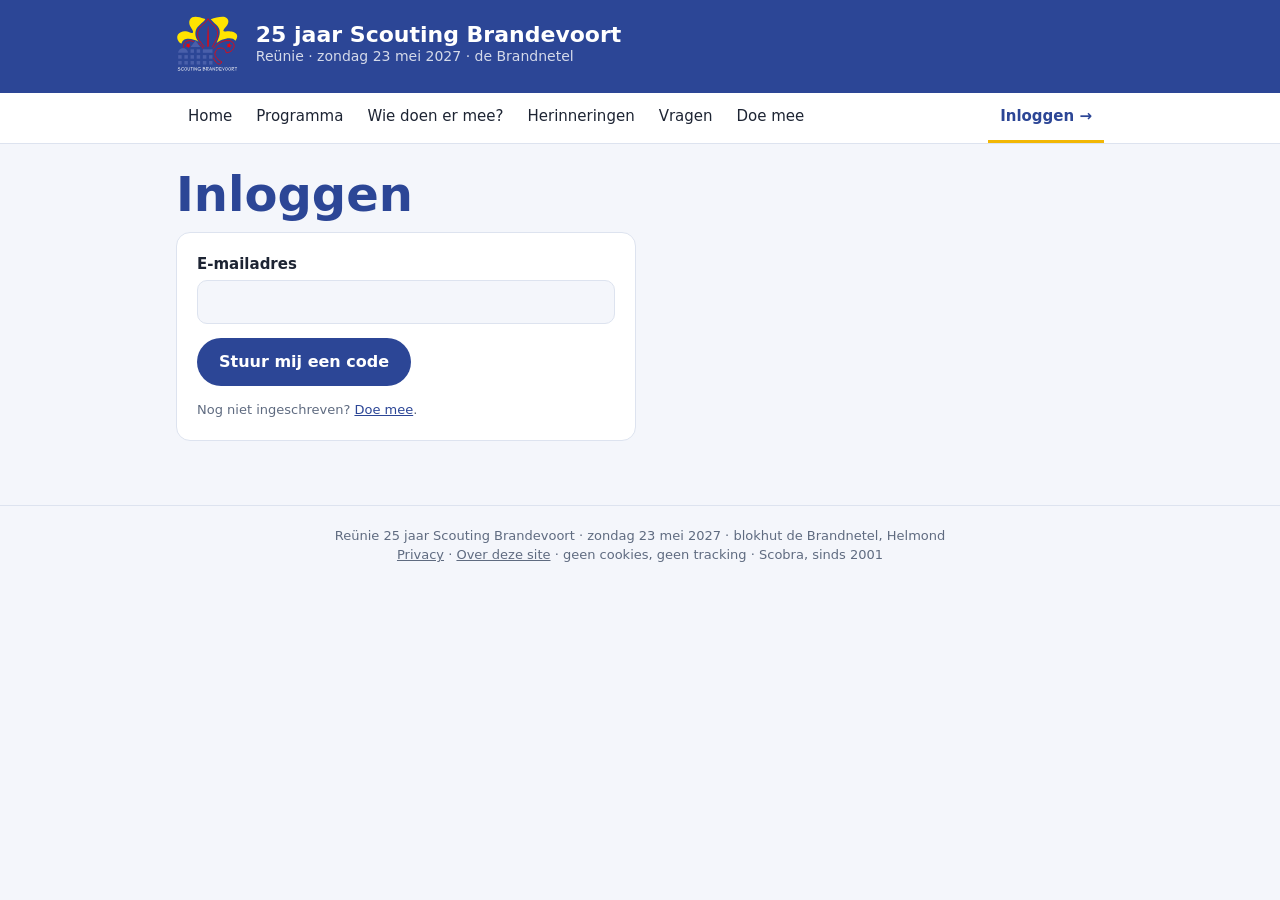
==== commit f7b08e56: "Old speltak names ('Heette toen'), Stam groups side by side, years before 2001 speltakken.txt lists " ====
--- a/beheer.html
+++ b/beheer.html
@@ -12,7 +12,7 @@
 <main>
   <h1>Beheer</h1>
   <div class="seg tabs" id="tabs" hidden>
-    <button type="button" data-tab="inschrijvingen" class="on">Inschrijvingen</button><button type="button" data-tab="beoordelen">Te beoordelen<span id="aantal-beoordelen"></span></button><button type="button" data-tab="overleg">Overleg<span id="aantal-hot"></span></button><button type="button" data-tab="comite">Comité</button>
+    <button type="button" data-tab="inschrijvingen" class="on">Inschrijvingen</button><button type="button" data-tab="beoordelen">Te beoordelen<span id="aantal-beoordelen"></span></button><button type="button" data-tab="overleg">Overleg<span id="aantal-overleg"></span></button><button type="button" data-tab="comite">Comité</button>
   </div>
   <p class="muted" id="laden">Laden…</p>
   <div class="card narrow" id="geen" hidden>
@@ -54,7 +54,7 @@
   </div>
 
   <div id="tab-overleg" hidden>
-    <p style="margin-top:0">Overleg binnen het comité, los of over een deelnemer, verhaal, foto of pagina. Alleen het comité ziet dit. Berichten worden niet gemaild: kijk hier af en toe, of let op het rode bolletje bij <b>hot</b>.</p>
+    <p style="margin-top:0">Overleg binnen het comité, los of over een deelnemer, verhaal, foto of pagina. Alleen het comité ziet dit. Berichten worden niet gemaild. Is er iets nieuws voor jou, dan staat er een geel bolletje bij Beheer in het menu, op elke pagina.</p>
     <div class="filters" style="margin-top:0">
       <div class="seg" id="ov-filter"></div>
       <button class="btn" type="button" id="ov-nieuw" style="padding:7px 16px;font-size:15px">+ Nieuw overleg</button>
@@ -140,11 +140,12 @@
   if (!Data.ingelogd()) location.replace('inloggen.html');
   const E = Reunie.esc;
   let lijst = null, betalen = null, rol = null, comite = null, blokkades = null;
+  let gezien = {}, nieuw = { overleg: 0, beoordelen_nieuw: 0, beoordelen: 0 }, beoordelenGezien = false, overlegKlaar = false;
   const open = new Set();
 
   const volNaam = r => Reunie.naam({ voornaam: r.voornaam, bijnaam: r.bijnaam, achternaam: r.achternaam });
   const datum = d => d ? new Date(d + 'T12:00').toLocaleDateString('nl-NL', { day: 'numeric', month: 'short', year: 'numeric' }) : '';
-  const takTekst = t => `${t.rol === 'leiding' && !Reunie.isRol(t.speltak) ? 'leiding ' : ''}${t.speltak} ${Reunie.periode(t.van, t.tot)}`;
+  const takTekst = t => `${t.rol === 'leiding' && !Reunie.isRol(t.speltak) ? 'leiding ' : ''}${t.naam && t.naam !== t.speltak ? `${t.naam} (${t.speltak})` : t.speltak} ${Reunie.periode(t.van, t.tot)}`;
   const TOON = { voornaam: 'voornaam', achternaam: 'achternaam', bijnaam: 'bijnaam', leeftijd: 'leeftijd', takken: 'speltakken' };
 
   function details(r) {
@@ -422,8 +423,8 @@
   }
 
   function toonBeoordelen() {
-    const n = beoordeling.length + fotoBeoordeling.length;
-    $('aantal-beoordelen').innerHTML = n ? `<span class="vlag">${n}</span>` : '';
+    nieuw.beoordelen = beoordeling.length + fotoBeoordeling.length;
+    toonVlaggen();
     $('beoordelen').innerHTML = beoordeling.map(verhaalKaart).join('')
       || '<p class="muted" style="margin:0">Geen verhalen om te beoordelen.</p>';
   }
@@ -477,19 +478,16 @@
 
   // ---- tab Overleg -----------------------------------------------------------
 
-  // Seen per conversation (this browser): { id: time of the last message you saw }.
-  const GEZIEN = 'reunie25.overleg.gezien';
-  const gezien = () => { try { return JSON.parse(localStorage.getItem(GEZIEN)) || {}; } catch { return {}; } };
+  // Seen per conversation, kept in the database (Data.gezien), so it counts on every device.
   const zetGezien = g => {
-    const z = gezien(), t = g.berichten.at(-1)?.aangemaakt || g.aangemaakt;
-    z[g.id] = t;
-    try { localStorage.setItem(GEZIEN, JSON.stringify(z)); } catch {}
+    const t = g.berichten.at(-1)?.aangemaakt || g.aangemaakt, k = 'gesprek:' + g.id;
+    if (gezien[k] && Date.parse(gezien[k]) >= Date.parse(t)) return;
+    gezien[k] = t;
+    Data.zetGezien([{ soort: 'gesprek', ref: g.id, tijd: t }]).catch(() => {});
+    toonVlaggen();
   };
-  // New for you: a message by someone else after the last one you saw.
-  const ongelezen = g => {
-    const z = gezien()[g.id];
-    return g.berichten.some(b => !b.eigen && !b.systeem && (!z || b.aangemaakt > z));
-  };
+  // New for you: a new conversation or a message by someone else since you last opened it.
+  const ongelezen = g => Data.isNieuw(g, gezien);
   const VOLGORDE = { hot: 0, open: 1, done: 2 };
   const FILTERS = [['niet-af', 'Niet af', g => g.status !== 'done'], ['hot', 'Hot', g => g.status === 'hot'],
                    ['done', 'Done', g => g.status === 'done'], ['alles', 'Alles', () => true]];
@@ -508,10 +506,19 @@
   };
   const tijdLang = t => new Date(t).toLocaleString('nl-NL', { day: 'numeric', month: 'short', hour: '2-digit', minute: '2-digit' });
 
-  function toonHot() {
-    const n = Overleg.lijst().filter(g => g.status === 'hot').length;
-    $('aantal-hot').innerHTML = n ? `<span class="vlag hot" title="${n} op hot">${n}</span>` : '';
-  }
+  // Badges: yellow = new since you last looked (overleg: conversations with something new;
+  // te beoordelen: arrived since you opened that tab), grey = still waiting, nothing new.
+  // The same count goes on "Beheer" in the menu (nav.js asks this page via eigenVlagBeheer).
+  function toonVlaggen() {
+    const ov = overlegKlaar ? Overleg.lijst().filter(ongelezen).length : nieuw.overleg;
+    const bn = beoordelenGezien ? 0 : nieuw.beoordelen_nieuw;
+    $('aantal-overleg').innerHTML = ov ? `<span class="vlag" title="${ov} met iets nieuws">${ov}</span>` : '';
+    $('aantal-beoordelen').innerHTML = bn ? `<span class="vlag" title="${bn} nieuw sinds je laatst keek">${bn}</span>`
+      : nieuw.beoordelen ? `<span class="vlag grijs" title="${nieuw.beoordelen} wacht nog">${nieuw.beoordelen}</span>` : '';
+    const v = $('vlag-beheer');
+    if (v) { v.textContent = ov + bn; v.hidden = !(ov + bn); v.title = `${ov + bn} nieuw voor jou`; }
+  }
+  window.eigenVlagBeheer = toonVlaggen;
 
   // Subject of a conversation, as a link to the item (a participant opens in this page).
   function onderwerpLink(g) {
@@ -529,13 +536,14 @@
     const eerste = alle[0];
     $('ov-over').hidden = !over;
     if (over) $('ov-over').innerHTML = `Alleen over: <span class="ond">${E(Overleg.onderwerp(over.soort, eerste?.ref_naam))}</span> · <button class="linkbtn" type="button" id="ov-over-weg">alles tonen</button>`;
-    toonHot();
+    toonVlaggen();
     $('ov-filter').innerHTML = FILTERS.map(([k, label, f]) =>
       `<button type="button" data-f="${k}" class="${k === ovFilter ? 'on' : ''}">${label} (${alle.filter(f).length})</button>`).join('');
     const rijen = alle.filter(FILTERS.find(f => f[0] === ovFilter)[2])
       .sort((a, b) => VOLGORDE[a.status] - VOLGORDE[b.status] || b.bijgewerkt.localeCompare(a.bijgewerkt));
     if (gekozen && !alle.some(g => g.id === gekozen)) gekozen = null;
-    if (!gekozen && rijen.length && matchMedia('(min-width: 761px)').matches) gekozen = rijen[0].id;
+    // On a computer the first conversation opens by itself (and counts as seen): the first new one, if any.
+    if (!gekozen && rijen.length && matchMedia('(min-width: 761px)').matches) gekozen = (rijen.find(ongelezen) || rijen[0]).id;
     $('ov-lijst').innerHTML = rijen.map(g => {
       const laatst = [...g.berichten].reverse().find(b => !b.systeem);
       return `<button type="button" class="ov-item${g.id === gekozen ? ' on' : ''}" data-g="${E(g.id)}">
@@ -634,6 +642,21 @@
 
   // ---- tabs (remembered in the address: beheer.html#beoordelen, #comite) ----
 
+  // Until 22 November 2026 "seen" lived in this browser only: move it to the database once.
+  async function bewaarOudGezien() {
+    let oud = null;
+    try { oud = JSON.parse(localStorage.getItem('reunie25.overleg.gezien')); } catch {}
+    if (!oud || typeof oud !== 'object') return;
+    const items = Object.entries(oud).filter(([id, t]) => t && !(gezien['gesprek:' + id] && Date.parse(gezien['gesprek:' + id]) >= Date.parse(t)))
+      .map(([id, t]) => ({ soort: 'gesprek', ref: id, tijd: t }));
+    try {
+      await Data.zetGezien(items);
+      for (const x of items) gezien['gesprek:' + x.ref] = x.tijd;
+      if (items.length) nieuw = await Data.nieuwVoorMij();
+      localStorage.removeItem('reunie25.overleg.gezien');
+    } catch {}
+  }
+
   let huidig = 'inschrijvingen';
   function tab(naam) {
     huidig = naam;
@@ -646,7 +669,14 @@
     history.replaceState(null, '', naam === 'inschrijvingen' ? location.pathname
       : naam === 'overleg' && gekozen ? '#overleg-' + gekozen : '#' + naam);
     if (naam === 'comite' && (!comite || !blokkades)) laadComite();
-    if (naam === 'beoordelen') laadBeoordelen();
+    if (naam === 'beoordelen') {
+      laadBeoordelen();
+      if (!beoordelenGezien) {
+        beoordelenGezien = true;
+        Data.zetGezien([{ soort: 'beoordelen', ref: '', tijd: new Date().toISOString() }]).catch(() => {});
+        toonVlaggen();
+      }
+    }
     if (naam === 'overleg') laadOverleg();
   }
   $('tabs').addEventListener('click', e => { const b = e.target.closest('button[data-tab]'); if (b) tab(b.dataset.tab); });
@@ -656,7 +686,10 @@
     rol = await Data.rol();
     if (!rol) { $('laden').hidden = true; $('geen').hidden = false; return; }
     $('tabs').hidden = false;
-    Overleg.klaar.then(() => { toonHot(); if (lijst) toon(); });   // buttons in the details
+    [gezien, nieuw] = await Promise.all([Data.gezien().catch(() => ({})), Data.nieuwVoorMij()]);
+    await bewaarOudGezien();
+    toonVlaggen();
+    Overleg.klaar.then(() => { overlegKlaar = true; toonVlaggen(); if (lijst) toon(); });   // buttons in the details
     const m = location.hash.match(/^#overleg-([\w-]+)$/);
     if (m) { gekozen = m[1]; tab('overleg'); }
     else if (['#beoordelen', '#comite', '#overleg'].includes(location.hash)) tab(location.hash.slice(1));
--- a/theme.css
+++ b/theme.css
@@ -85,6 +85,10 @@
 .yrs input { width: 78px; padding: 6px 8px; text-align: center; }
 .yrs input:disabled { opacity: .45; }
 .tak.off .yrs { opacity: .6; }
+/* "Heette toen" under a ticked speltak with old names */
+.tak .toen { grid-column: 1 / -1; display: flex; gap: 8px; align-items: center; flex-wrap: wrap; font-size: 14px; color: var(--muted); padding-left: 26px; margin-top: -2px; }
+.tak .toen select { width: auto; padding: 5px 30px 5px 10px; font-size: 14px; }
+.tak .toen input { width: 190px; padding: 5px 10px; font-size: 14px; }
 
 /* home */
 .hero { display: grid; grid-template-columns: 1.3fr 1fr; gap: 20px; align-items: stretch; }
@@ -313,6 +317,7 @@
 .vlag { display: inline-block; min-width: 18px; height: 18px; line-height: 18px; text-align: center; border-radius: 9px;
         background: var(--accent); color: #1d2433; font-size: 11.5px; font-weight: 700; padding: 0 5px; margin-left: 6px; vertical-align: 1px; }
 .vlag.hot { background: var(--red); color: #fff; }
+.vlag.grijs { background: var(--chip); color: var(--muted); }
 
 /* Overleg: status, subject, buttons next to items */
 .st { display: inline-block; border-radius: 999px; padding: 1px 9px; font-size: 12px; font-weight: 700; }
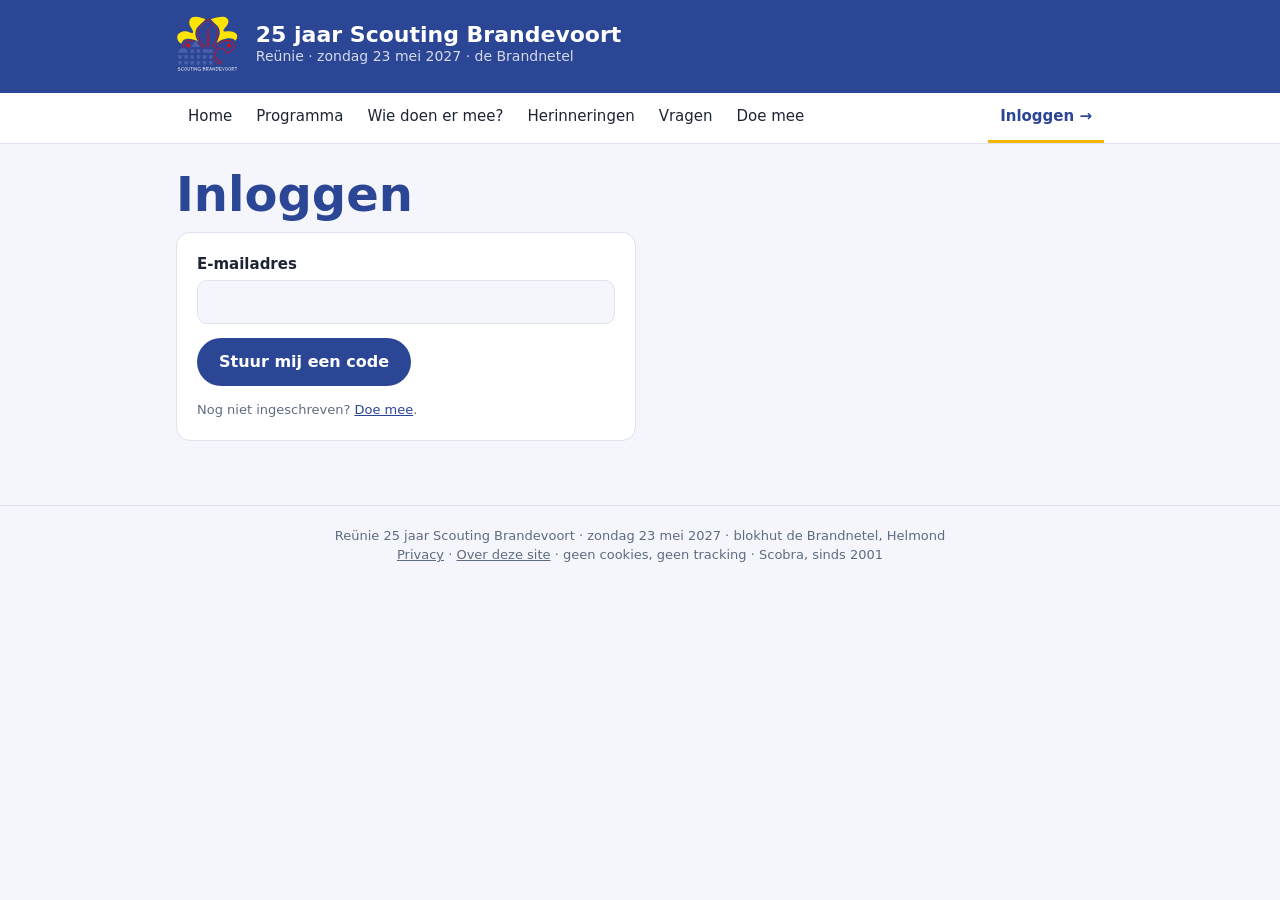
==== commit 7dba6345: "Profile photos 'toen en nu' on the participant cards Participants can add a photo of back then and o" ====
--- a/beheer.html
+++ b/beheer.html
@@ -49,6 +49,7 @@
     <p class="muted" id="beoordelen-laden">Laden…</p>
     <h2 style="margin:18px 0 6px">Foto's</h2>
     <div id="foto-beoordelen"></div>
+    <div id="profiel-beoordelen" hidden></div>
     <h2 style="margin:22px 0 6px">Verhalen</h2>
     <div class="verhalen" id="beoordelen"></div>
   </div>
@@ -106,7 +107,9 @@
           <tr><td>Inschrijving verwijderen, adres blokkeren of deblokkeren</td><td class="nee">–</td><td class="nee">–</td><td class="ja">✓</td><td class="ja">✓</td></tr>
           <tr><td>Verhalen bij Herinneringen lezen en delen</td><td class="nee">–</td><td class="ja">✓</td><td class="ja">✓</td><td class="ja">✓</td></tr>
           <tr><td>Foto's bekijken en delen (max. 30 per persoon)</td><td class="nee">–</td><td class="ja">✓</td><td class="ja">✓</td><td class="ja">✓</td></tr>
-          <tr><td>Foto's plaatsen of verwijderen</td><td class="nee">–</td><td class="nee">–</td><td class="ja">✓</td><td class="ja">✓</td></tr>
+          <tr><td>Profielfoto's (toen en nu) zien, eigen foto's kiezen, een foto melden</td><td class="nee">–</td><td class="ja">✓</td><td class="ja">✓</td><td class="ja">✓</td></tr>
+          <tr><td>Profielfoto's weghalen of na een melding weer tonen</td><td class="nee">–</td><td class="nee">–</td><td class="ja">✓</td><td class="ja">✓</td></tr>
+          <tr><td>Foto's plaatsen of afwijzen (met toelichting)</td><td class="nee">–</td><td class="nee">–</td><td class="ja">✓</td><td class="ja">✓</td></tr>
           <tr><td>Verhalen plaatsen, afwijzen, aanpassen of verwijderen</td><td class="nee">–</td><td class="nee">–</td><td class="ja">✓</td><td class="ja">✓</td></tr>
           <tr><td>Overleg binnen het comité</td><td class="nee">–</td><td class="nee">–</td><td class="ja">✓</td><td class="ja">✓</td></tr>
           <tr><td>Betalingen afvinken</td><td class="nee">–</td><td class="nee">–</td><td class="ja">✓</td><td class="ja">✓</td></tr>
@@ -128,6 +131,22 @@
     <div class="acties">
       <button class="btn ghost" value="nee" type="submit" formnovalidate>Annuleren</button>
       <button class="btn danger" value="ja" type="submit" id="dlg-ok">Verwijderen</button>
+    </div>
+  </form>
+</dialog>
+<dialog id="fdlg" class="card dialoog">
+  <form method="dialog" id="fdlg-form">
+    <h3 id="fdlg-titel" style="margin:0 0 8px"></h3>
+    <div style="display:flex;gap:12px;align-items:flex-start">
+      <img id="fdlg-img" alt="" style="width:96px;aspect-ratio:4/3;object-fit:cover;border-radius:8px;background:var(--chip);flex:none">
+      <p id="fdlg-tekst" style="margin:0"></p>
+    </div>
+    <label style="margin-top:10px"><span>Korte toelichting voor de deler <span class="muted" style="font-weight:400">(optioneel, alleen de deler ziet dit)</span></span>
+      <textarea id="fdlg-notitie" maxlength="500" style="min-height:80px"></textarea></label>
+    <p class="err" id="fdlg-fout" hidden></p>
+    <div class="acties">
+      <button class="btn ghost" value="nee" type="submit" formnovalidate>Annuleren</button>
+      <button class="btn danger" value="ja" type="submit" id="fdlg-ok">Afwijzen</button>
     </div>
   </form>
 </dialog>
@@ -364,7 +383,7 @@
 
   // ---- tab Te beoordelen (stories) ----------------------------------------
 
-  let beoordeling = null, fotoBeoordeling = [];
+  let beoordeling = null, fotoBeoordeling = [], profielBeoordeling = [];
   const alineas = t => t.split(/\n\s*\n/).map(p => `<p>${E(p.trim()).replace(/\n/g, '<br>')}</p>`).join('');
 
   function verhaalKaart(v) {
@@ -399,8 +418,8 @@
       <a href="${E(urls[f.pad + '.jpg'] || '#')}" target="_blank" rel="noopener"><img src="${E(urls[f.pad + '-klein.jpg'] || '')}" alt="${E(f.titel)}" loading="lazy"></a>
       <span class="onder"><b>${f.titel ? E(f.titel) : '<span class="muted" style="font-weight:400">(geen titel)</span>'}</b></span>
       <span class="knoppen">${f.status === 'gemeld'
-        ? '<button class="btn ghost" type="button" data-factie="plaatsen">Weer tonen</button><button class="btn danger" type="button" data-factie="verwijderen">Verwijderen</button>'
-        : '<button class="btn" type="button" data-factie="plaatsen">Plaatsen</button><button class="btn danger" type="button" data-factie="verwijderen">Afwijzen</button>'}${Overleg.knop('foto', f.id, f.titel || 'zonder titel')}</span>
+        ? '<button class="btn ghost" type="button" data-factie="plaatsen">Weer tonen</button><button class="btn danger" type="button" data-factie="afwijs">Verwijderen…</button>'
+        : '<button class="btn" type="button" data-factie="plaatsen">Plaatsen</button><button class="btn danger" type="button" data-factie="afwijs">Afwijzen…</button>'}${Overleg.knop('foto', f.id, f.titel || 'zonder titel')}</span>
     </div>`;
 
   // New photos grouped per upload; reported photos one by one with the reason.
@@ -422,8 +441,29 @@
     $('foto-beoordelen').innerHTML = nieuw + gemeld || '<p class="muted" style="margin:0">Geen foto\'s om te beoordelen.</p>';
   }
 
+  // Reported profile photos (toen en nu on "Wie doen er mee?"): show again, or remove.
+  function toonProfielBeoordelen(urls) {
+    $('profiel-beoordelen').hidden = !profielBeoordeling.length;
+    $('profiel-beoordelen').innerHTML = profielBeoordeling.length ? '<h3 class="sub" style="margin:16px 0 6px">Profielfoto\'s</h3>'
+      + profielBeoordeling.map(f => `<div class="gemeld-profiel" data-pad="${E(f.pad)}">
+        <img src="${E(urls[f.pad + '.jpg'] || '')}" alt="">
+        <div><p class="muted groepkop" style="margin:0"><span class="pill wacht">gemeld</span> door ${E(f.gemeld_door || 'iemand')} op ${datum(f.gemeld_op)}${f.melding ? `: “${E(f.melding)}”` : ''}
+          · foto van ${f.soort} van ${E(f.auteur_naam || 'onbekend')} · nu niet zichtbaar</p>
+          <span class="knoppen"><button class="btn ghost" type="button" data-pactie="tonen">Weer tonen</button><button class="btn danger" type="button" data-pactie="weghalen">Weghalen…</button></span></div>
+      </div>`).join('') : '';
+  }
+  $('profiel-beoordelen').addEventListener('click', async e => {
+    const b = e.target.closest('button[data-pactie]');
+    if (!b) return;
+    const actie = b.dataset.pactie, pad = b.closest('[data-pad]').dataset.pad;
+    if (actie === 'weghalen' && !confirm('Deze profielfoto weghalen? Hij wordt meteen gewist.')) return;
+    b.disabled = true;
+    try { await Data.beoordeelProfielfoto(pad, actie); await laadBeoordelen(); }
+    catch (err) { alert('Dat lukte niet: ' + err.message); b.disabled = false; }
+  });
+
   function toonBeoordelen() {
-    nieuw.beoordelen = beoordeling.length + fotoBeoordeling.length;
+    nieuw.beoordelen = beoordeling.length + fotoBeoordeling.length + profielBeoordeling.length;
     toonVlaggen();
     $('beoordelen').innerHTML = beoordeling.map(verhaalKaart).join('')
       || '<p class="muted" style="margin:0">Geen verhalen om te beoordelen.</p>';
@@ -432,11 +472,14 @@
   async function laadBeoordelen() {
     await Overleg.klaar;            // the overleg buttons on the cards
     try {
-      [beoordeling, fotoBeoordeling] = await Promise.all([Data.teBeoordelen(), Data.fotosTeBeoordelen()]);
+      [beoordeling, fotoBeoordeling, profielBeoordeling] = await Promise.all([Data.teBeoordelen(), Data.fotosTeBeoordelen(),
+        Data.profielfotosTeBeoordelen().catch(() => [])]);
       toonBeoordelen();
       const [urls, opslag] = await Promise.all([
-        Data.fotoUrls(fotoBeoordeling.flatMap(f => [f.pad + '-klein.jpg', f.pad + '.jpg'])), Data.fotoOpslag()]);
+        Data.fotoUrls([...fotoBeoordeling.flatMap(f => [f.pad + '-klein.jpg', f.pad + '.jpg']), ...profielBeoordeling.map(f => f.pad + '.jpg')]),
+        Data.fotoOpslag()]);
       toonFotoBeoordelen(urls);
+      toonProfielBeoordelen(urls);
       const mb = opslag.bytes / 1048576;
       $('foto-tegels').innerHTML = `<div><span>Foto's geplaatst</span><strong>${opslag.geplaatst}</strong></div>
         <div><span>Opslag foto's</span><strong>${mb < 10 ? mb.toFixed(1) : Math.round(mb)} MB</strong><span>van 1 GB (± 2.500 foto's)</span></div>`;
@@ -450,10 +493,36 @@
     const ids = b.dataset.alle ? b.dataset.alle.split(',') : [b.closest('[data-foto]')?.dataset.foto];
     const actie = b.dataset.alle ? 'plaatsen' : b.dataset.factie;
     if (!ids[0] || !actie) return;
-    if (actie === 'verwijderen' && !confirm('Deze foto verwijderen? De foto wordt definitief gewist.')) return;
+    if (actie === 'afwijs') return fotoAfwijzen(fotoBeoordeling.find(f => f.id === ids[0]), b.closest('.tegel').querySelector('img').src);
     b.disabled = true;
     try { for (const id of ids) await Data.beoordeelFoto(id, actie); await laadBeoordelen(); }
     catch (err) { alert('Dat lukte niet: ' + err.message); b.disabled = false; }
+  });
+
+  // Reject (or remove a reported) photo with a note: the big file is wiped at once, the uploader
+  // keeps the thumbnail with the note until they click it away.
+  let afTeWijzen = null;
+  function fotoAfwijzen(f, img) {
+    afTeWijzen = f;
+    const gemeld = f.status === 'gemeld';
+    $('fdlg-titel').textContent = gemeld ? 'Gemelde foto verwijderen?' : 'Foto afwijzen?';
+    $('fdlg-img').src = img;
+    $('fdlg-tekst').textContent = `${f.titel ? `“${f.titel}” van ` : 'Foto van '}${f.auteur_naam || 'onbekend'}. De foto wordt meteen gewist. `
+      + `De deler ziet alleen een miniatuur met je toelichting${gemeld ? '; noem daarin niet wie hem gemeld heeft' : ''}.`;
+    $('fdlg-ok').textContent = gemeld ? 'Verwijderen' : 'Afwijzen';
+    $('fdlg-notitie').value = ''; $('fdlg-fout').hidden = true;
+    $('fdlg').showModal();
+  }
+  $('fdlg-form').addEventListener('submit', async e => {
+    if (e.submitter?.value !== 'ja') return;          // Annuleren closes the dialog
+    e.preventDefault();
+    $('fdlg-ok').disabled = true; $('fdlg-fout').hidden = true;
+    try {
+      await Data.beoordeelFoto(afTeWijzen.id, 'afwijzen', $('fdlg-notitie').value);
+      $('fdlg').close();
+      await laadBeoordelen();
+    } catch (err) { $('fdlg-fout').textContent = err.message; $('fdlg-fout').hidden = false; }
+    $('fdlg-ok').disabled = false;
   });
 
   $('beoordelen').addEventListener('click', async e => {
--- a/theme.css
+++ b/theme.css
@@ -115,6 +115,29 @@
 .person .tk span.ld { background: transparent; border-color: var(--brand); color: var(--brand); }
 .person .tk span.hit { background: var(--accent); color: #1d2433; border-color: var(--accent); }
 .person.anon .name { color: var(--muted); font-style: italic; font-weight: 400; }
+/* Profile photos (toen en nu) */
+.met-gezicht { display: flex; gap: 12px; align-items: center; }
+.gezicht { position: relative; display: block; flex: none; width: 52px; height: 52px; padding: 0; border: 0; background: none; border-radius: 50%; }
+.gezicht.twee { width: 80px; }
+button.gezicht { cursor: zoom-in; }
+.gezicht img { position: absolute; border-radius: 50%; object-fit: cover; background: var(--chip); border: 2px solid var(--card); }
+.gezicht .g-een, .gezicht .g-nu { width: 52px; height: 52px; top: 0; }
+.gezicht .g-een { left: 0; }
+.gezicht .g-nu { right: 0; }
+.gezicht .g-toen { width: 44px; height: 44px; left: 0; top: 4px; }
+.faces a .mini { width: 22px; height: 22px; border-radius: 50%; object-fit: cover; vertical-align: middle; margin: -2px 6px 0 -6px; }
+dialog.uitsnijden canvas { display: block; width: 280px; height: 280px; max-width: 100%; margin: 0 auto; border-radius: 8px; touch-action: none; cursor: grab; }
+.u-zoom { display: flex; align-items: center; gap: 10px; font-weight: 400; }
+.u-zoom input { flex: 1; }
+.gezichten { display: flex; gap: 16px; justify-content: center; flex-wrap: wrap; }
+.gezichten figure { margin: 0; text-align: center; }
+.gezichten img { width: 160px; height: 160px; border-radius: 50%; object-fit: cover; background: var(--chip); }
+.gezichten figcaption { color: var(--muted); font-size: 14px; }
+.fotoslot { display: flex; gap: 24px; flex-wrap: wrap; margin-top: 8px; }
+.fotoslot > div { text-align: center; min-width: 110px; }
+.fotoslot .rond { width: 80px; height: 80px; border-radius: 50%; margin: 0 auto 4px; display: flex; align-items: center; justify-content: center; border: 2px dashed var(--line); color: var(--muted); font-size: 14px; background: var(--chip); padding: 0; cursor: pointer; overflow: hidden; }
+.fotoslot .rond img { width: 100%; height: 100%; object-fit: cover; }
+.fotoslot .rond.vol { border-style: solid; border-color: var(--card); }
 
 /* participants page */
 .filters { display: flex; gap: 10px; flex-wrap: wrap; align-items: center; margin-top: 12px; }
@@ -241,6 +264,10 @@
 .tegel .label { position: absolute; top: 6px; left: 6px; }
 .tegel.eigen { border-style: dashed; }
 .tegel.eigen img { opacity: .8; }
+.afgewezen { display: flex; gap: 12px; align-items: flex-start; font-size: 14px; }
+.afgewezen + .afgewezen { margin-top: 12px; padding-top: 12px; border-top: 1px solid var(--line); }
+.afgewezen img { width: 96px; aspect-ratio: 4 / 3; object-fit: cover; border-radius: 8px; background: var(--chip); flex: none; }
+.afgewezen .acties { justify-content: flex-start; }
 .drop { display: grid; justify-items: center; gap: 4px; border: 2px dashed var(--line); border-radius: 12px; padding: 22px; text-align: center; font-weight: 400; cursor: pointer; }
 .drop.over { border-color: var(--brand); background: var(--chip); }
 .keuze { display: grid; grid-template-columns: 72px 1fr auto; gap: 10px; align-items: center; padding: 8px 0; border-top: 1px solid var(--line); }
@@ -268,6 +295,10 @@
 .fotogrid.beoordeel .tegel { cursor: default; }
 .fotogrid.beoordeel .knoppen { display: flex; gap: 6px; flex-wrap: wrap; padding: 0 8px 8px; }
 .fotogrid.beoordeel .btn, .groepkop .btn { padding: 5px 10px; font-size: 13px; }
+.gemeld-profiel { display: flex; gap: 12px; align-items: center; margin-bottom: 12px; }
+.gemeld-profiel img { width: 72px; height: 72px; border-radius: 50%; object-fit: cover; background: var(--chip); flex: none; }
+.gemeld-profiel .knoppen { display: flex; gap: 6px; flex-wrap: wrap; margin-top: 6px; }
+.gemeld-profiel .btn { padding: 5px 10px; font-size: 13px; }
 .groepkop { margin: 12px 0 0; font-size: 14px; display: flex; gap: 10px; align-items: center; flex-wrap: wrap; }
 
 /* Menu on narrow screens: one row to swipe, the button on the right stays put */
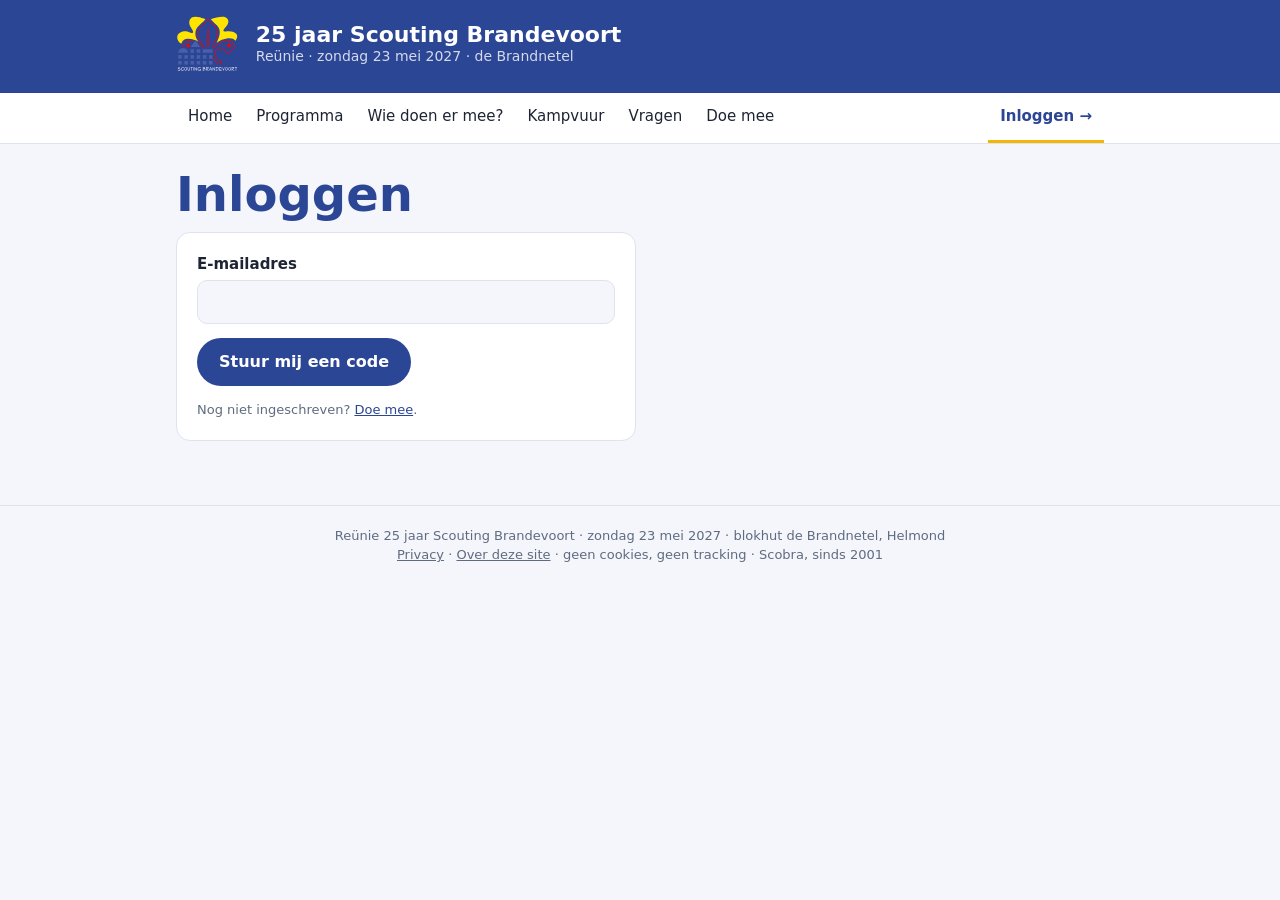
==== commit 96c4b36d: "Kampvuur: rename Herinneringen and add Kletsen (messages and reactions) Herinneringen is now Kampvuu" ====
--- a/beheer.html
+++ b/beheer.html
@@ -44,7 +44,7 @@
   </div>
 
   <div id="tab-beoordelen" hidden>
-    <p style="margin-top:0">Nieuwe foto's en verhalen van Herinneringen, en wat iemand heeft gemeld. Pas na "Plaatsen" zien de deelnemers het. Wie iets instuurt, ziet tot die tijd alleen "binnenkort".</p>
+    <p style="margin-top:0">Nieuwe foto's en verhalen van het Kampvuur, en wat iemand heeft gemeld (ook berichten bij Kletsen). Pas na "Plaatsen" zien de deelnemers het. Wie iets instuurt, ziet tot die tijd alleen "binnenkort".</p>
     <div class="tegels" id="foto-tegels"></div>
     <p class="muted" id="beoordelen-laden">Laden…</p>
     <h2 style="margin:18px 0 6px">Foto's</h2>
@@ -52,6 +52,8 @@
     <div id="profiel-beoordelen" hidden></div>
     <h2 style="margin:22px 0 6px">Verhalen</h2>
     <div class="verhalen" id="beoordelen"></div>
+    <h2 style="margin:22px 0 6px">Kletsen</h2>
+    <div class="verhalen" id="reactie-beoordelen"></div>
   </div>
 
   <div id="tab-overleg" hidden>
@@ -105,7 +107,9 @@
           <tr><td>Eigen inschrijving aanpassen of uitschrijven</td><td class="nee">–</td><td class="ja">✓</td><td class="ja">✓</td><td class="ja">✓</td></tr>
           <tr><td>Alle inschrijvingen met e-mail, CSV, adressen kopiëren</td><td class="nee">–</td><td class="nee">–</td><td class="ja">✓</td><td class="ja">✓</td></tr>
           <tr><td>Inschrijving verwijderen, adres blokkeren of deblokkeren</td><td class="nee">–</td><td class="nee">–</td><td class="ja">✓</td><td class="ja">✓</td></tr>
-          <tr><td>Verhalen bij Herinneringen lezen en delen</td><td class="nee">–</td><td class="ja">✓</td><td class="ja">✓</td><td class="ja">✓</td></tr>
+          <tr><td>Verhalen bij het Kampvuur lezen en delen</td><td class="nee">–</td><td class="ja">✓</td><td class="ja">✓</td><td class="ja">✓</td></tr>
+          <tr><td>Kletsen: berichten en reacties plaatsen, eigen bericht verwijderen, een bericht melden</td><td class="nee">–</td><td class="ja">✓</td><td class="ja">✓</td><td class="ja">✓</td></tr>
+          <tr><td>Kletsen: elk bericht weghalen, of na een melding weer tonen</td><td class="nee">–</td><td class="nee">–</td><td class="ja">✓</td><td class="ja">✓</td></tr>
           <tr><td>Foto's bekijken en delen (max. 30 per persoon)</td><td class="nee">–</td><td class="ja">✓</td><td class="ja">✓</td><td class="ja">✓</td></tr>
           <tr><td>Profielfoto's (toen en nu) zien, eigen foto's kiezen, een foto melden</td><td class="nee">–</td><td class="ja">✓</td><td class="ja">✓</td><td class="ja">✓</td></tr>
           <tr><td>Profielfoto's weghalen of na een melding weer tonen</td><td class="nee">–</td><td class="nee">–</td><td class="ja">✓</td><td class="ja">✓</td></tr>
@@ -383,7 +387,7 @@
 
   // ---- tab Te beoordelen (stories) ----------------------------------------
 
-  let beoordeling = null, fotoBeoordeling = [], profielBeoordeling = [];
+  let beoordeling = null, fotoBeoordeling = [], profielBeoordeling = [], reactieBeoordeling = [];
   const alineas = t => t.split(/\n\s*\n/).map(p => `<p>${E(p.trim()).replace(/\n/g, '<br>')}</p>`).join('');
 
   function verhaalKaart(v) {
@@ -462,8 +466,30 @@
     catch (err) { alert('Dat lukte niet: ' + err.message); b.disabled = false; }
   });
 
+  // Reported messages at Kletsen (on the Kampvuur page): show again, or remove.
+  function toonReactieBeoordelen() {
+    const waar = r => ({ los: 'los bericht', antwoord: `antwoord op “${r.ref_naam || '…'}”`,
+      verhaal: `reactie bij het verhaal “${r.ref_naam || '…'}”`, foto: `reactie bij de foto${r.ref_naam ? ` “${r.ref_naam}”` : ''}` })[r.soort];
+    $('reactie-beoordelen').innerHTML = reactieBeoordeling.map(r => `<article class="verhaal" data-reactie="${E(r.id)}">
+        <div class="meta"><span class="pill wacht">gemeld</span> door ${E(r.gemeld_door || 'iemand')} op ${datum(r.gemeld_op)}${r.melding ? `: “${E(r.melding)}”` : ''}
+          · ${E(waar(r))} · van ${E(r.auteur_naam || 'onbekend')} · nu niet zichtbaar</div>
+        <p>${E(r.tekst).replace(/\n/g, '<br>')}</p>
+        <div class="acties"><button class="btn ghost" type="button" data-ractie="tonen">Weer tonen</button><button class="btn danger" type="button" data-ractie="weghalen">Weghalen…</button></div>
+      </article>`).join('') || '<p class="muted" style="margin:0">Geen gemelde berichten.</p>';
+  }
+  $('reactie-beoordelen').addEventListener('click', async e => {
+    const b = e.target.closest('button[data-ractie]');
+    if (!b) return;
+    const actie = b.dataset.ractie, id = b.closest('[data-reactie]').dataset.reactie;
+    if (actie === 'weghalen' && !confirm('Dit bericht weghalen? Reacties erop gaan mee. Dat kan niet ongedaan worden gemaakt.')) return;
+    b.disabled = true;
+    try { await Data.beoordeelReactie(id, actie); await laadBeoordelen(); }
+    catch (err) { alert('Dat lukte niet: ' + err.message); b.disabled = false; }
+  });
+
   function toonBeoordelen() {
-    nieuw.beoordelen = beoordeling.length + fotoBeoordeling.length + profielBeoordeling.length;
+    nieuw.beoordelen = beoordeling.length + fotoBeoordeling.length + profielBeoordeling.length + reactieBeoordeling.length;
+    toonReactieBeoordelen();
     toonVlaggen();
     $('beoordelen').innerHTML = beoordeling.map(verhaalKaart).join('')
       || '<p class="muted" style="margin:0">Geen verhalen om te beoordelen.</p>';
@@ -472,8 +498,8 @@
   async function laadBeoordelen() {
     await Overleg.klaar;            // the overleg buttons on the cards
     try {
-      [beoordeling, fotoBeoordeling, profielBeoordeling] = await Promise.all([Data.teBeoordelen(), Data.fotosTeBeoordelen(),
-        Data.profielfotosTeBeoordelen().catch(() => [])]);
+      [beoordeling, fotoBeoordeling, profielBeoordeling, reactieBeoordeling] = await Promise.all([Data.teBeoordelen(), Data.fotosTeBeoordelen(),
+        Data.profielfotosTeBeoordelen().catch(() => []), Data.reactiesTeBeoordelen().catch(() => [])]);
       toonBeoordelen();
       const [urls, opslag] = await Promise.all([
         Data.fotoUrls([...fotoBeoordeling.flatMap(f => [f.pad + '-klein.jpg', f.pad + '.jpg']), ...profielBeoordeling.map(f => f.pad + '.jpg')]),
@@ -596,7 +622,7 @@
       return lijst && !lijst.some(r => r.id === g.ref) ? `<span class="ond">${tekst} (verwijderd)</span>`
         : `<button type="button" class="ond" data-naar-deelnemer="${E(g.ref)}">${tekst} →</button>`;
     }
-    const href = { verhaal: `herinneringen.html#verhaal-${g.ref}`, foto: `herinneringen.html#foto-${g.ref}`, pagina: g.ref }[g.soort];
+    const href = { verhaal: `kampvuur.html#verhaal-${g.ref}`, foto: `kampvuur.html#foto-${g.ref}`, pagina: g.ref }[g.soort];
     return href ? `<a class="ond" href="${E(href)}">${tekst} →</a>` : `<span class="ond">${tekst}</span>`;
   }
 
--- a/theme.css
+++ b/theme.css
@@ -116,15 +116,11 @@
 .person .tk span.hit { background: var(--accent); color: #1d2433; border-color: var(--accent); }
 .person.anon .name { color: var(--muted); font-style: italic; font-weight: 400; }
 /* Profile photos (toen en nu) */
-.met-gezicht { display: flex; gap: 12px; align-items: center; }
-.gezicht { position: relative; display: block; flex: none; width: 52px; height: 52px; padding: 0; border: 0; background: none; border-radius: 50%; }
-.gezicht.twee { width: 80px; }
+.gezicht { display: flex; gap: 10px; margin: 0 0 8px; padding: 0; border: 0; background: none; font: inherit; color: inherit; }
 button.gezicht { cursor: zoom-in; }
-.gezicht img { position: absolute; border-radius: 50%; object-fit: cover; background: var(--chip); border: 2px solid var(--card); }
-.gezicht .g-een, .gezicht .g-nu { width: 52px; height: 52px; top: 0; }
-.gezicht .g-een { left: 0; }
-.gezicht .g-nu { right: 0; }
-.gezicht .g-toen { width: 44px; height: 44px; left: 0; top: 4px; }
+.gezicht .g { display: flex; flex-direction: column; align-items: center; }
+.gezicht img { width: 52px; height: 52px; border-radius: 50%; object-fit: cover; background: var(--chip); }
+.gezicht small { font-size: 11px; color: var(--muted); line-height: 1.4; }
 .faces a .mini { width: 22px; height: 22px; border-radius: 50%; object-fit: cover; vertical-align: middle; margin: -2px 6px 0 -6px; }
 dialog.uitsnijden canvas { display: block; width: 280px; height: 280px; max-width: 100%; margin: 0 auto; border-radius: 8px; touch-action: none; cursor: grab; }
 .u-zoom { display: flex; align-items: center; gap: 10px; font-weight: 400; }
@@ -213,6 +209,17 @@
 
 /* Beheer: tabs, comité list and the rights table */
 .tabs { margin: 0 0 16px; }
+/* Kampvuur: three big "doors" (Verhalen / Foto's / Kletsen) with a count and a preview */
+.deuren { display: grid; grid-template-columns: 1fr 1fr; gap: 12px; margin: 0 0 18px; }
+.deuren button { display: flex; flex-direction: column; align-items: flex-start; gap: 2px; min-width: 0; text-align: left; font: inherit; color: var(--ink);
+  background: var(--card); border: 1px solid var(--line); border-radius: var(--radius); padding: 12px 14px; cursor: pointer; }
+.deuren button:hover { border-color: var(--brand); }
+.deuren button.on { border: 2px solid var(--brand); padding: 11px 13px; }
+.deuren .aantal { font-size: 26px; font-weight: 700; line-height: 1.1; color: var(--brand); }
+.deuren b { font-size: 17px; }
+.deuren .voor { font-size: 13px; color: var(--muted); max-width: 100%; overflow: hidden; text-overflow: ellipsis; white-space: nowrap; }
+.deuren .mini3 { display: flex; gap: 4px; margin-top: 4px; }
+.deuren .mini3 img { width: 34px; height: 34px; border-radius: 6px; object-fit: cover; background: var(--chip); }
 /* Phones: segmented buttons a bit smaller and on one line; tabs in rows of two, so all
    of them are visible and the page never scrolls sideways */
 @media (max-width: 600px) {
@@ -234,7 +241,7 @@
 dialog.dialoog { max-width: min(520px, calc(100vw - 32px)); color: var(--ink); }
 dialog.dialoog::backdrop { background: rgba(0, 0, 0, .45); }
 
-/* Herinneringen: stories */
+/* Kampvuur: stories */
 .kop2 { display: flex; justify-content: space-between; align-items: center; gap: 10px; flex-wrap: wrap; margin-top: 12px; }
 .verhalen { display: grid; gap: 12px; margin-top: 12px; }
 .verhaal { background: var(--card); border: 1px solid var(--line); border-radius: 12px; padding: 16px; }
@@ -254,7 +261,7 @@
 .verhaal .acties { justify-content: flex-start; }
 .verhaal .paneel { margin-top: 10px; }
 
-/* Herinneringen: photos */
+/* Kampvuur: photos */
 .fotogrid { display: grid; grid-template-columns: repeat(auto-fill, minmax(150px, 1fr)); gap: 10px; margin-top: 12px; }
 .tegel { position: relative; display: block; width: 100%; padding: 0; text-align: left; font: inherit; color: var(--ink); border-radius: 10px; overflow: hidden; background: var(--card); border: 1px solid var(--line); cursor: pointer; }
 .tegel img { display: block; width: 100%; aspect-ratio: 4 / 3; object-fit: cover; background: var(--chip); }
@@ -317,10 +324,11 @@
   .strip .kort { display: inline; }
 }
 
-/* Your own card on "Wie doen er mee?" */
-.person.zelf { border: 2px solid var(--accent); }
+/* Your own card on "Wie doen er mee?": a thin yellowish border and the "jij" label; the bright
+   yellow ring is for the card you jumped to from the home page (.gevonden). */
+.person.zelf { border-color: color-mix(in srgb, var(--accent) 40%, var(--line)); }
 a.person { display: block; color: inherit; text-decoration: none; }
-a.person:hover { background: color-mix(in srgb, var(--accent) 12%, var(--card)); }
+a.person:hover { background: color-mix(in srgb, var(--accent) 18%, var(--card)); }
 .person .naar { margin-top: 8px; font-size: 14px; font-weight: 600; color: var(--brand); }
 
 /* Card or story reached from a link on the home page */
@@ -339,6 +347,16 @@
 .nieuwst .door { color: var(--muted); font-size: 13.5px; margin: 0 0 8px; }
 .nieuwst .kort { margin: 0 0 8px; line-height: 1.55; overflow-wrap: anywhere; }
 .nieuwst .verder { color: var(--brand); font-weight: 600; font-size: 14px; }
+.nieuwst .kaarten { display: grid; grid-template-columns: 1fr 1fr; gap: 14px; }
+.nieuwst .kaarten > * { min-width: 0; }
+.nieuwst .kaarten > .kletsen { grid-column: 1 / -1; }
+@media (max-width: 720px) { .nieuwst .kaarten { grid-template-columns: 1fr; } }
+.nieuwst .laatst { display: grid; gap: 8px; margin: 0 0 10px; }
+.nieuwst .laatst a { display: flex; gap: 10px; align-items: baseline; color: inherit; text-decoration: none; font-size: 14.5px; min-width: 0; }
+.nieuwst .laatst a:hover .t { color: var(--brand); }
+.nieuwst .laatst .t { flex: 1; min-width: 0; white-space: nowrap; overflow: hidden; text-overflow: ellipsis; }
+.nieuwst .laatst .wanneer { flex: none; color: var(--muted); font-size: 12.5px; }
+.nieuwst div.card .verder { text-decoration: none; }
 .nieuwst .foto { display: grid; grid-template-columns: 160px 1fr; gap: 14px; align-items: start; }
 .nieuwst .foto img { width: 100%; aspect-ratio: 4 / 3; object-fit: cover; border-radius: 8px; background: var(--chip); }
 @media (max-width: 480px) { .nieuwst .foto { grid-template-columns: 1fr; } }
@@ -425,3 +443,82 @@
 .erbij label:has(input:checked) { border-color: var(--brand); background: var(--card); }
 .erbij label:has(input:focus-visible) { outline: 2px solid var(--accent); outline-offset: 2px; }
 @media (max-width: 600px) { .erbij { grid-template-columns: 1fr; } }
+
+/* Kampvuur: heading line, third door, Kletsen (loose messages and reactions) */
+.onder-h1 { margin: -4px 0 14px; color: var(--muted); }
+.onder-h1 .slot { white-space: nowrap; font-size: 13.5px; margin-left: 6px; }
+.deuren.drie { grid-template-columns: repeat(3, minmax(0, 1fr)); }
+.deuren button { position: relative; }
+.deuren button > .vlag { position: absolute; top: 10px; right: 10px; margin: 0; }
+.av { width: 36px; height: 36px; border-radius: 50%; flex: none; display: inline-flex; align-items: center; justify-content: center;
+      font-weight: 700; font-size: 14px; color: #fff; object-fit: cover; background: var(--chip); }
+.av.s { width: 28px; height: 28px; font-size: 12px; }
+.av.anon { color: var(--muted); }
+form.zeg { display: flex; gap: 10px; align-items: flex-start; padding: 12px; }
+.zeg textarea { min-height: 48px; height: 48px; flex: 1; transition: height .15s; }
+.zeg textarea:focus, .zeg textarea:not(:placeholder-shown) { height: 100px; }
+.zeg-onder { display: flex; justify-content: space-between; gap: 10px; margin: 6px 4px 0; }
+.stroom { display: grid; gap: 12px; margin-top: 14px; }
+.post { background: var(--card); border: 1px solid var(--line); border-radius: 12px; padding: 14px 16px; scroll-margin-top: 80px; }
+.post.nieuw { border-left: 3px solid var(--accent); }
+.post .kop { display: flex; gap: 10px; align-items: center; }
+.post .wie { font-weight: 700; }
+.post .soort { font-size: 13px; color: var(--muted); }
+.post .wanneer { color: var(--muted); font-size: 13px; }
+.post .tekst { margin: 8px 0 6px 46px; overflow-wrap: anywhere; }
+.post .voet { margin: 6px 0 0 46px; display: flex; gap: 14px; flex-wrap: wrap; align-items: center; font-size: 13.5px; }
+.post .over { margin: 10px 0 0 46px; display: flex; gap: 10px; align-items: center; width: calc(100% - 46px); text-align: left; font: inherit; font-size: 14px;
+              color: inherit; background: var(--bg); border: 1px solid var(--line); border-radius: 10px; padding: 8px 10px; cursor: pointer; }
+.post .over:hover { border-color: var(--brand); }
+.post .over b { display: block; color: var(--brand); }
+.post .over span span { color: var(--muted); font-size: 13px; }
+.duim { width: 56px; height: 42px; border-radius: 6px; flex: none; object-fit: cover; background: var(--chip); }
+.duim.boek { display: flex; align-items: center; justify-content: center; font-size: 20px; }
+.draad { margin: 10px 0 0 46px; border-left: 2px solid var(--line); padding-left: 12px; display: grid; gap: 10px; }
+.verhaal .draad.onder { margin: 12px 0 0; }
+.re { display: flex; gap: 8px; align-items: flex-start; scroll-margin-top: 80px; }
+.re > div { min-width: 0; }
+.re .bubbel { background: var(--bg); border-radius: 12px; padding: 6px 10px; font-size: 14.5px; overflow-wrap: anywhere; }
+.verhaal .re .bubbel { background: var(--chip); }
+.re .bubbel b { font-size: 13.5px; }
+.re .bubbel .pill { font-size: 11.5px; padding: 0 7px; margin-left: 4px; }
+.re .bubbel .wanneer { font-size: 12px; color: var(--muted); margin-left: 6px; }
+.re .mini { font-size: 12.5px; margin: 2px 0 0 10px; display: flex; gap: 12px; }
+.re.zelf .bubbel { background: color-mix(in srgb, var(--accent) 16%, var(--bg)); }
+.re.nieuw .bubbel { box-shadow: inset 3px 0 0 var(--accent); }
+form.antw { display: flex; gap: 8px; }
+.antw input { padding: 7px 12px; border-radius: 999px; font-size: 14px; }
+.antw .btn { padding: 6px 14px; font-size: 14px; flex: none; }
+.meer-re { justify-self: start; font-size: 13.5px; }
+.hart.re-knop { color: var(--brand); }
+.hart.re-knop:hover, .hart.re-knop.aan { border-color: var(--brand); color: var(--brand); background: color-mix(in srgb, var(--brand) 10%, var(--card)); }
+/* Big photo view: reactions beside the photo, below it on narrow screens */
+dialog.lightbox { overflow-y: auto; }
+.lb-reacties { margin-top: 12px; border-top: 1px solid rgba(255, 255, 255, .15); padding-top: 10px; font-size: 14px; }
+.lb-reacties .re-kop { display: block; margin-bottom: 8px; }
+.lb-reacties .draad { margin: 0 0 10px; border: 0; padding: 0; }
+.lb-reacties .zacht, .lb-reacties .wanneer, .lb-reacties .linkbtn { color: #aab3c5; }
+.lb-reacties .bubbel { background: rgba(255, 255, 255, .09); }
+.lb-reacties .re.zelf .bubbel { background: rgba(242, 183, 5, .18); }
+.lb-reacties .pill { background: rgba(255, 255, 255, .14); color: #fff; }
+.lb-reacties input { background: rgba(255, 255, 255, .08); border-color: rgba(255, 255, 255, .2); color: #fff; }
+@media (min-width: 900px) {
+  dialog.lightbox.met-reacties[open] { width: min(1280px, calc(100vw - 24px)); display: grid; grid-template-columns: minmax(0, 1fr) 320px; column-gap: 16px; align-items: start; }
+  dialog.lightbox.met-reacties .lb-foto, dialog.lightbox.met-reacties .lb-info { grid-column: 1; }
+  dialog.lightbox.met-reacties .lb-reacties { grid-column: 2; grid-row: 1 / span 2; margin: 30px 0 0; border: 0; padding: 0;
+    max-height: calc(100vh - 80px); overflow-y: auto; display: flex; flex-direction: column; }
+  dialog.lightbox.met-reacties .lb-reacties .draad { flex: 1; }
+}
+/* Phones: the three doors become one compact row (number + name), messages use the full width */
+@media (max-width: 600px) {
+  .deuren.drie { gap: 6px; margin-bottom: 14px; }
+  .deuren.drie button { padding: 8px 6px; align-items: center; text-align: center; border-radius: 10px; }
+  .deuren.drie button.on { padding: 7px 5px; }
+  .deuren.drie .aantal { font-size: 18px; }
+  .deuren.drie b { font-size: 14px; }
+  .deuren.drie .voor { display: none; }
+  .deuren.drie button > .vlag { top: -7px; right: -4px; }
+  .post { padding: 12px; }
+  .post .tekst, .post .voet, .post .over, .draad { margin-left: 0; }
+  .post .over { width: 100%; }
+}
